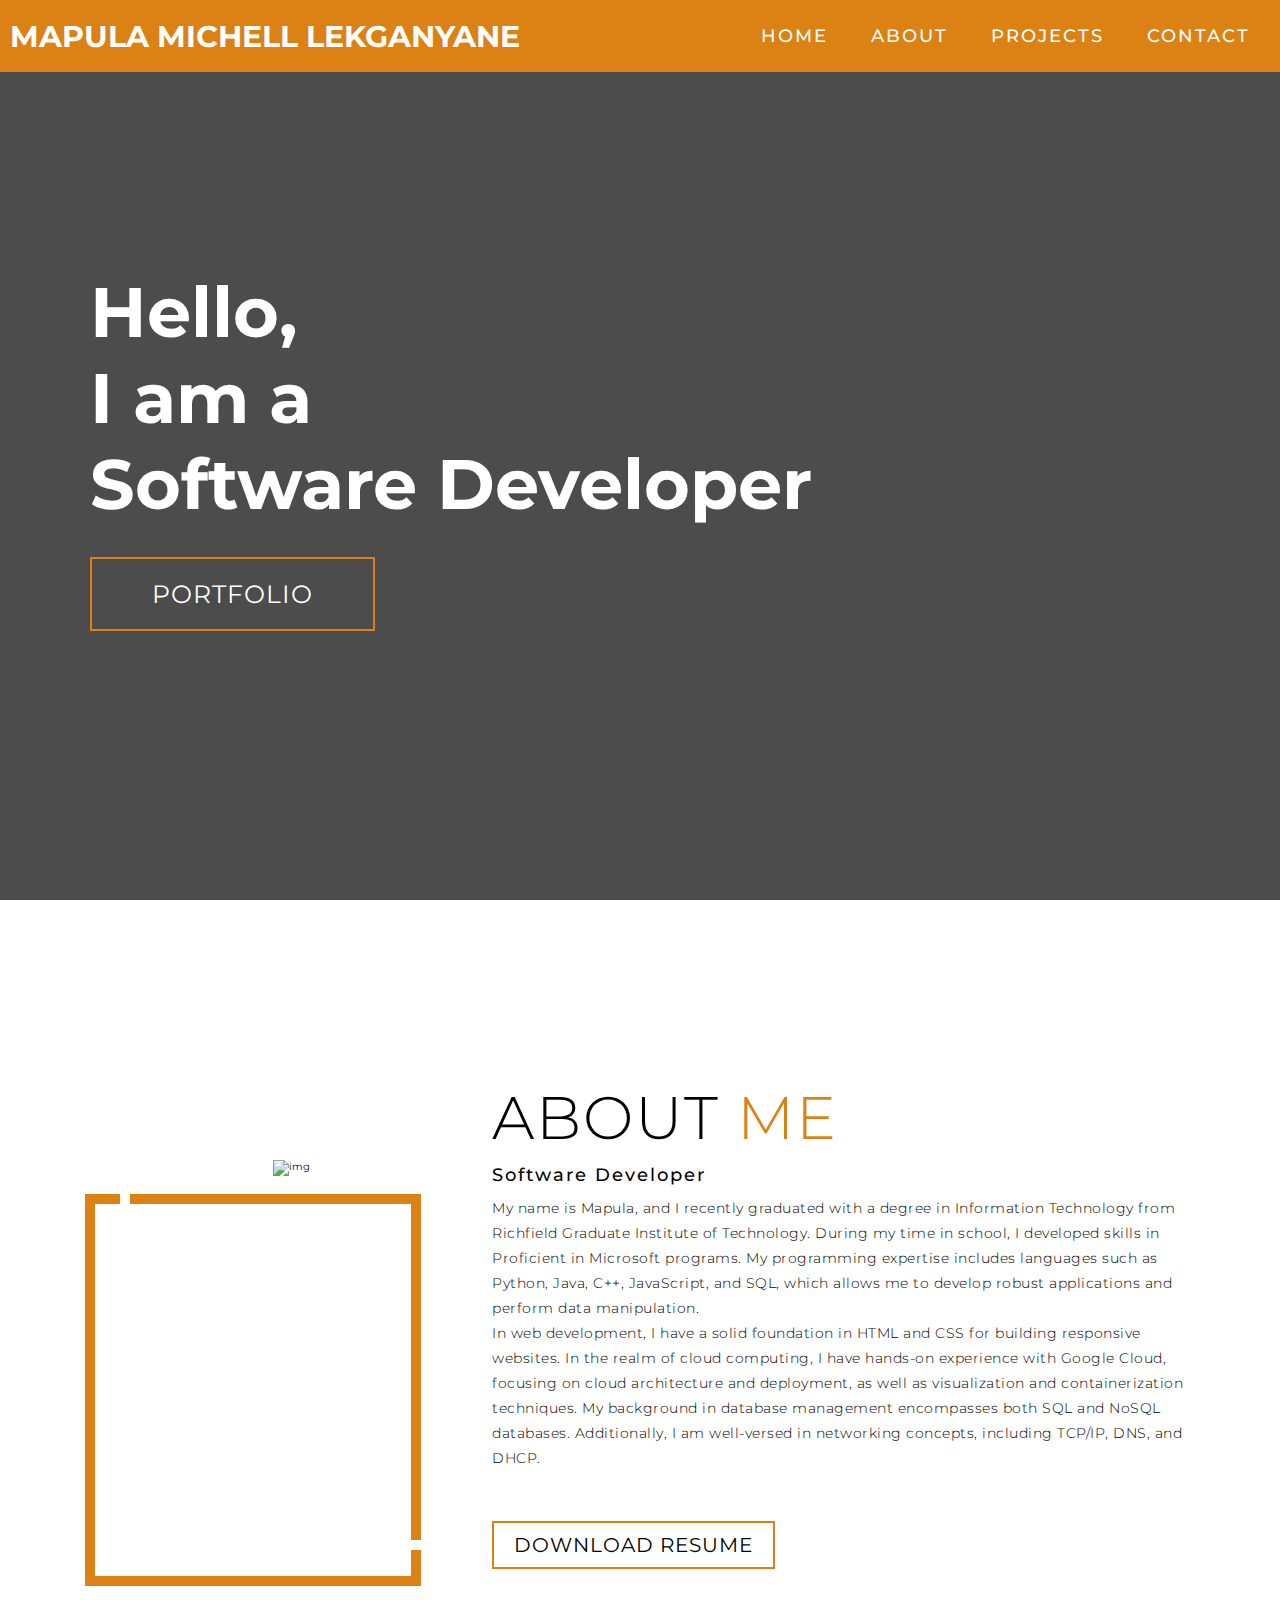
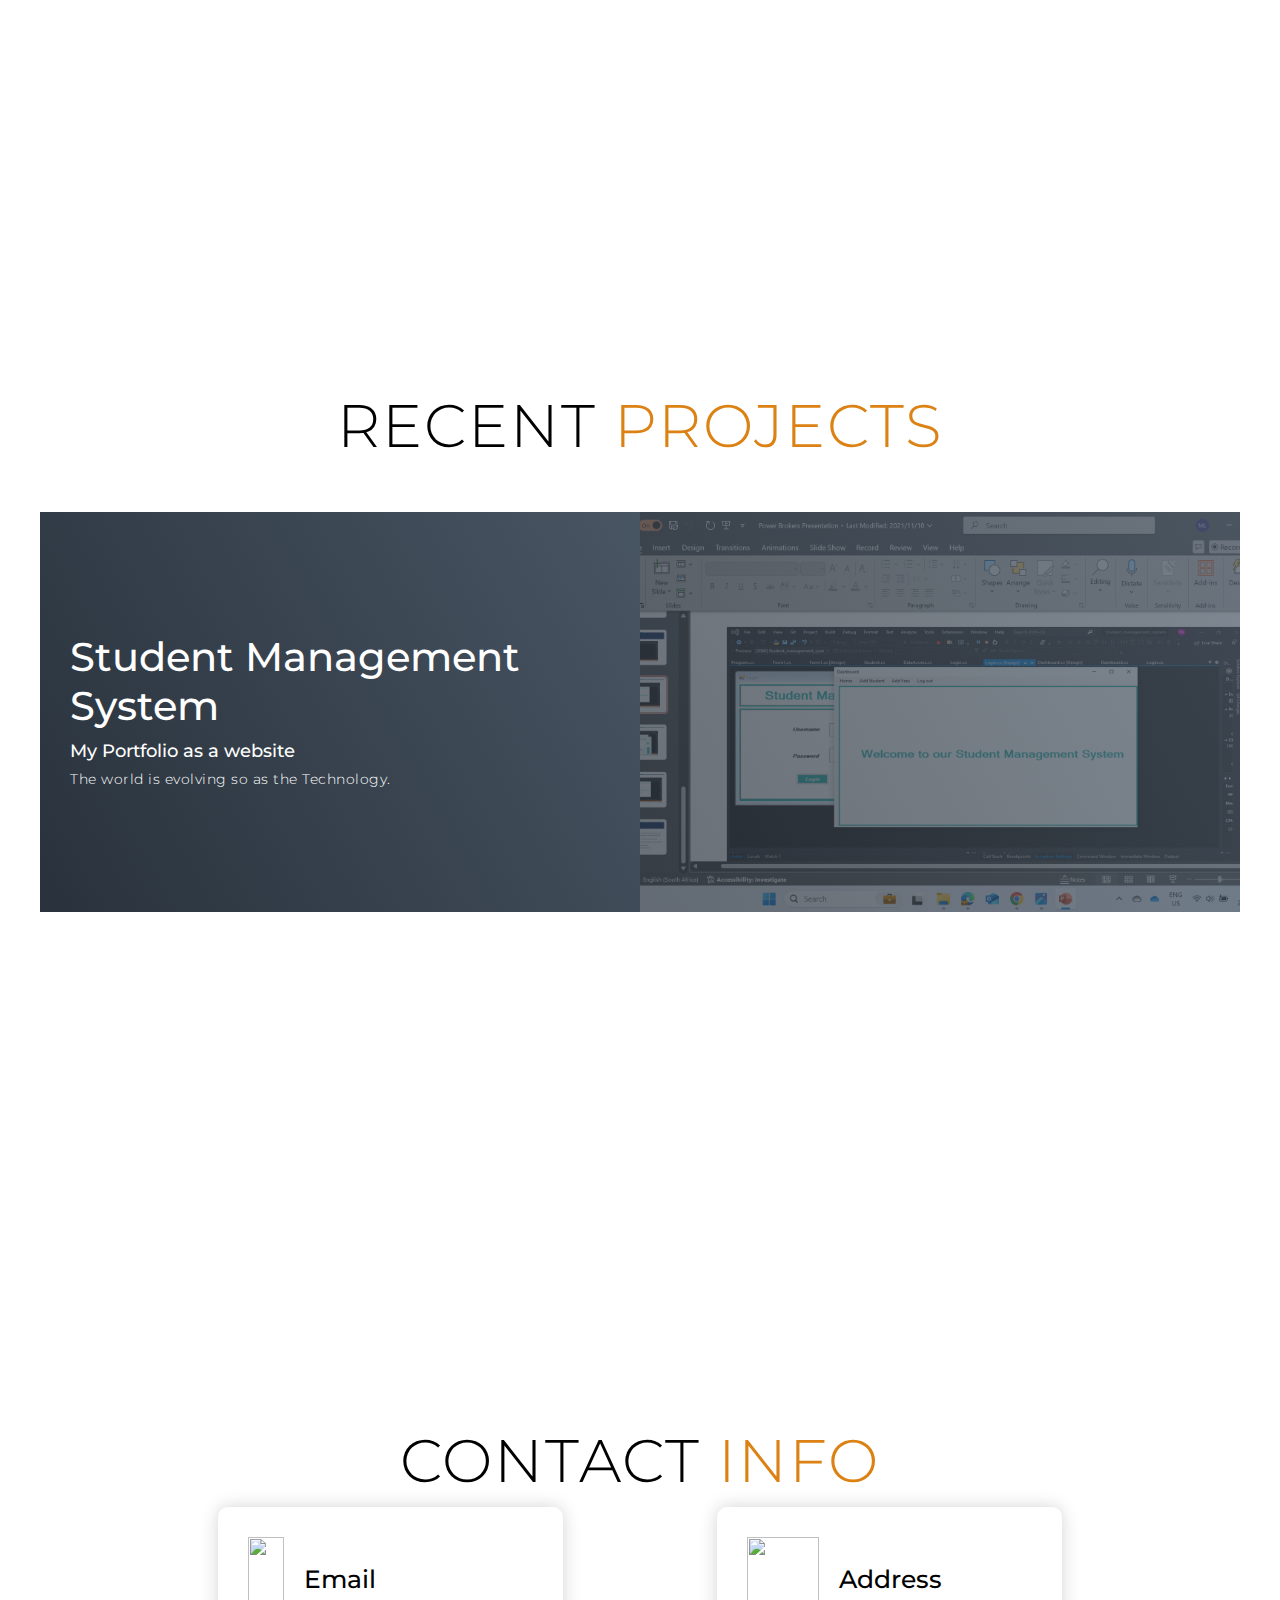
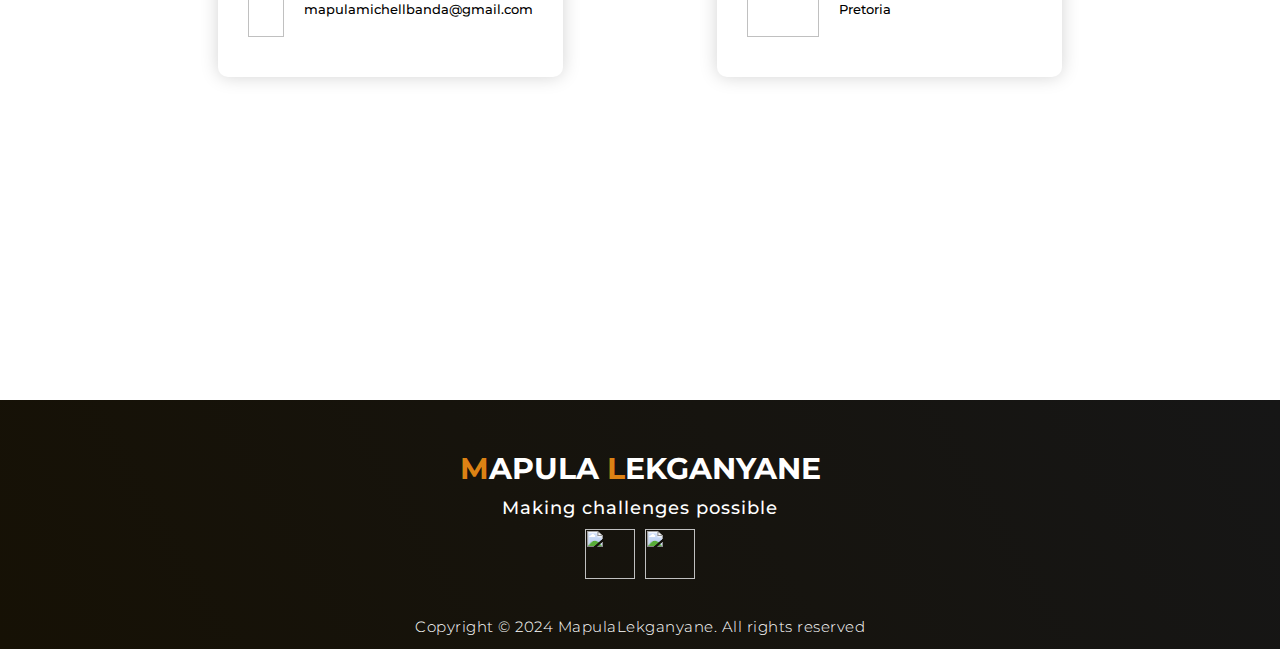
==== index.html @ eac65fa3 "Update index.html" ====
<!DOCTYPE html>
<html lang="en">
<head>
    <meta charset="UTF-8">
    <meta name="viewport" content="width=device-width, initial-scale=1.0">
    <link rel="stylesheet" href="style.css">
    <title>My Portfolio</title>
    
</head>
<body>

     <!-- Header -->
  <section id="header">
    <div class="header container">
      <div class="nav-bar">
        <div class="brand">
          <a href="#hero">
            <h1>Mapula Michell Lekganyane</h1>
          </a>
        </div>
        <div class="nav-list">
          <div class="hamburger">
            <div class="bar"></div>
          </div>
          <ul>
            <li><a href="#hero" data-after="Home">Home</a></li>
            <li><a href="#about" data-after="About">About</a></li>
            <li><a href="#projects" data-after="Projects">Projects</a></li>
            <li><a href="#contact" data-after="Contact">Contact</a></li>
          </ul>
        </div>
      </div>
    </div>
  </section>
  <!-- End Header -->


  <!-- Hero Section  -->
  <section id="hero">
    <div class="hero container">
      <div>
        <h1>Hello, </h1>
        <h1>I am a </h1>
        <h1>Software Developer<span></span></h1>
        <a href="#projects" type="button" class="cta">Portfolio</a>
      </div>
    </div>
  </section>
  <!-- End Hero Section  -->

   <!-- About Section -->
   <section id="about">
    <div class="about container">
      <div class="col-left">
        <div class="about-img">
          <img src="./Mapula latest image.jpg" alt="img">
        </div>
      </div>
      <div class="col-right">
        <h1 class="section-title">About <span>me</span></h1>
        <h2>Software Developer</h2>
        <p>My name is Mapula, and I recently graduated with a degree in Information Technology from Richfield Graduate Institute of Technology. 
         During my time in school, I developed skills in Proficient in Microsoft programs. My programming expertise includes languages such as Python, Java, C++, JavaScript, and SQL, 
         which allows me to develop robust applications and perform data manipulation. <br>
         In web development, I have a solid foundation in HTML and CSS for building responsive websites.
        In the realm of cloud computing, I have hands-on experience with Google Cloud, focusing on cloud architecture and deployment, as well as visualization and containerization techniques. 
         My background in database management encompasses both SQL and NoSQL databases. Additionally, I am well-versed in networking concepts, including TCP/IP, DNS, and DHCP. </p>
        <a href="Mapula Lekganyane IT CV(new) 2024.pdf" download ="Mapula Lekganyane IT CV(new) 2024" class="cta">Download Resume</a>

      </div>
    </div>
  </section>
  <!-- End About Section -->

  <!-- Projects Section -->
  <section id="projects">
    <div class="projects container">
      <div class="projects-header">
        <h1 class="section-title">Recent <span>Projects</span></h1>
      </div>
      <div class="all-projects">
        <div class="project-item">
          <div class="project-info">
            <h1>Student Management System</h1>
            <h2>My Portfolio as a website</h2>
            <p>The world is evolving so as the Technology. </p>
          </div>
          <div class="project-img">
            <img src="./Dashboard.png" alt="img">
          </div>
        </div>
      </div>
    </div>
  </section>
  <!-- End Projects Section -->

 

  <!-- Contact Section -->
  <section id="contact">
    <div class="contact container">
      <div>
        <h1 class="section-title">Contact <span>info</span></h1>
      </div>
      <div class="contact-items">
        <div class="contact-item">
          <div class="icon"><img src="https://img.icons8.com/fluency/48/mail.png" /></div>
          <div class="contact-info">
            <h1>Email</h1>
            <h2>mapulamichellbanda@gmail.com</h2>
          </div>
        </div>
        <div class="contact-item">
          <div class="icon"><img src="https://img.icons8.com/color-glass/48/order-delivered.png" /></div>
          <div class="contact-info">
            <h1>Address</h1>
            <h2>Pretoria</h2>
          </div>
        </div>
      </div>
    </div>
  </section>
  <!-- End Contact Section -->

  <!-- Footer -->
  <section id="footer">
    <div class="footer container">
      <div class="brand">
        <h1><span>M</span>apula <span>L</span>ekganyane</h1>
      </div>
      <h2>Making challenges possible</h2>
      <div class="social-icon">
        <div class="social-item">
          <a href="https://www.linkedin.com/in/mapula-lekganyane"><img src="https://img.icons8.com/fluency/48/linkedin.png" /></a>
        </div>
        <div class="social-item">
          <a href="tel:0760708055"><img src="https://img.icons8.com/color/48/apple-phone.png" /></a>
        </div>
      </div>
      <p>Copyright © 2024 MapulaLekganyane. All rights reserved</p>
    </div>
  </section>
  <!-- End Footer -->
  <script src="./app.js"></script>
    
</body>
</html>
---- style.css ----
@import 'https://fonts.googleapis.com/css?family=Montserrat:300, 400, 700&display=swap';
* {
	padding: 0;
	margin: 0;
	box-sizing: border-box;
}
html {
	font-size: 10px;
	font-family: 'Montserrat', sans-serif;
	scroll-behavior: smooth;
}
a {
	text-decoration: none;
}
.container {
	min-height: 100vh;
	width: 100%;
	display: flex;
	align-items: center;
	justify-content: center;
}
img {
	height: 100%;
	width: 100%;
	object-fit: cover;
}
p {
	color: black;
	font-size: 1.4rem;
	margin-top: 5px;
	line-height: 2.5rem;
	font-weight: 300;
	letter-spacing: 0.05rem;
}
.section-title {
	font-size: 4rem;
	font-weight: 300;
	color: black;
	margin-bottom: 10px;
	text-transform: uppercase;
	letter-spacing: 0.2rem;
	text-align: center;
}
.section-title span {
	color: rgb(220, 130, 20);
}

.cta {
	display: inline-block;
	padding: 10px 30px;
	color: white;
	background-color: transparent;
	border: 2px solid rgb(220, 130, 20);
	font-size: 2rem;
	text-transform: uppercase;
	letter-spacing: 0.1rem;
	margin-top: 30px;
	transition: 0.3s ease;
	transition-property: background-color, color;
}
.cta:hover {
	color: white;
	background-color: rgb(220, 130, 20);
}
.brand h1 {
	font-size: 3rem;
	text-transform: uppercase;
	color: white;
}
.brand h1 span {
	color: rgb(220, 130, 20);
}

/* Header section */
#header {
	position: fixed;
	z-index: 1000;
	left: 0;
	top: 0;
	width: 100vw;
	height: auto;
}
#header .header {
	min-height: 8vh;
	background-color: rgb(220, 130, 20);
	transition: 0.3s ease background-color;
}
#header .nav-bar {
	display: flex;
	align-items: center;
	justify-content: space-between;
	width: 100%;
	height: 100%;
	max-width: 1300px;
	padding: 0 10px;
	background-color: rgb(220, 130, 20);
}
#header .nav-list ul {
	list-style: none;
	position: absolute;
	background-color: rgb(220, 130, 20);
	width: 100vw;
	height: 100vh;
	left: 100%;
	top: 0;
	display: flex;
	flex-direction: column;
	justify-content: center;
	align-items: center;
	z-index: 1;
	overflow-x: hidden;
	transition: 0.5s ease left;
}
#header .nav-list ul.active {
	left: 0%;
}
#header .nav-list ul a {
	font-size: 2.5rem;
	font-weight: 500;
	letter-spacing: 0.2rem;
	text-decoration: none;
	color: white;
	text-transform: uppercase;
	padding: 20px;
	display: block;
}
#header .nav-list ul a::after {
	content: attr(data-after);
	position: absolute;
	top: 50%;
	left: 50%;
	transform: translate(-50%, -50%) scale(0);
	color: rgba(240, 248, 255, 0.021);
	font-size: 13rem;
	letter-spacing: 50px;
	z-index: -1;
	transition: 0.3s ease letter-spacing;
}
#header .nav-list ul li:hover a::after {
	transform: translate(-50%, -50%) scale(1);
	letter-spacing: initial;
}
#header .nav-list ul li:hover a {
	color: black;
}
#header .hamburger {
	height: 60px;
	width: 60px;
	display: inline-block;
	border: 3px solid white;
	border-radius: 50%;
	position: relative;
	display: flex;
	align-items: center;
	justify-content: center;
	z-index: 100;
	cursor: pointer;
	transform: scale(0.8);
	margin-right: 20px;
}
#header .hamburger:after {
	position: absolute;
	content: '';
	height: 100%;
	width: 100%;
	border-radius: 50%;
	border: 3px solid white;
	animation: hamburger_puls 1s ease infinite;
}
#header .hamburger .bar {
	height: 2px;
	width: 30px;
	position: relative;
	background-color: white;
	z-index: -1;
}
#header .hamburger .bar::after,
#header .hamburger .bar::before {
	content: '';
	position: absolute;
	height: 100%;
	width: 100%;
	left: 0;
	background-color: white;
	transition: 0.3s ease;
	transition-property: top, bottom;
}
#header .hamburger .bar::after {
	top: 8px;
}
#header .hamburger .bar::before {
	bottom: 8px;
}
#header .hamburger.active .bar::before {
	bottom: 0;
}
#header .hamburger.active .bar::after {
	top: 0;
}
/* End Header section */

/* Hero Section */
#hero {
	background-image: url(./grad\ img.jpeg);
	background-size: relative;
	background-position: absolute;
	position: relative;
	z-index: 1;
}
#hero::after {
	content: '';
	position: absolute;
	left: 0;
	top: 0;
	height: 100%;
	width: 100%;
	background-color: black;
	opacity: 0.7;
	z-index: -1;
}
#hero .hero {
	max-width: 1200px;
	margin: 0 auto;
	padding: 0 50px;
	justify-content: flex-start;
}
#hero h1 {
	display: block;
	width: fit-content;
	font-size: 4rem;
	position: relative;
	animation: text_reveal 0.5s ease forwards;
	animation-delay: 1s;
	color: white;
}
#hero h6 {
	font-size: 1.5rem;
	color: white;
	position: relative;
}
#hero h1:nth-child(1) {
	animation-delay: 1s;
}
#hero h1:nth-child(2) {
	animation-delay: 2s;
}
#hero h1:nth-child(3) {
	animation: text_reveal_name 0.5s ease forwards;
	animation-delay: 1s;
}
#hero h1 span {
	position: absolute;
	top: 0;
	left: 0;
	height: 100%;
	width: 0;
	background-color: rgb(220, 130, 20);
	animation: text_reveal_box 1s ease;
	animation-delay: 0.5s;
}
#hero h1:nth-child(1) span {
	animation-delay: 0.5s;
}
#hero h1:nth-child(2) span {
	animation-delay: 1.5s;
}
#hero h1:nth-child(3) span {
	animation-delay: 2.5s;
}

/* End Hero Section */

/* Services Section */
#services .services {
	flex-direction: column;
	text-align: center;
	max-width: 1500px;
	margin: 0 auto;
	padding: 100px 0;
}
#services .service-top {
	max-width: 500px;
	margin: 0 auto;
}
#services .service-bottom {
	display: flex;
	align-items: center;
	justify-content: center;
	flex-wrap: wrap;
	margin-top: 50px;
}
#services .service-item {
	flex-basis: 80%;
	display: flex;
	align-items: flex-start;
	justify-content: center;
	flex-direction: column;
	padding: 30px;
	border-radius: 10px;
	background-image: url(./img/img-1.png);
	background-size: cover;
	margin: 10px 5%;
	position: relative;
	z-index: 1;
	overflow: hidden;
}
#services .service-item::after {
	content: '';
	position: absolute;
	left: 0;
	top: 0;
	height: 100%;
	width: 100%;
	background-image: linear-gradient(60deg, #29323c 0%, #485563 100%);
	opacity: 0.9;
	z-index: -1;
}
#services .service-bottom .icon {
	height: 80px;
	width: 80px;
	margin-bottom: 20px;
}
#services .service-item h2 {
	font-size: 2rem;
	color: white;
	margin-bottom: 10px;
	text-transform: uppercase;
}
#services .service-item p {
	color: white;
	text-align: left;
}
/* End Services Section */

/* Projects section */
#projects .projects {
	flex-direction: column;
	max-width: 1200px;
	margin: 0 auto;
	padding: 100px 0;
}
#projects .projects-header h1 {
	margin-bottom: 50px;
}
#projects .all-projects {
	display: flex;
	align-items: center;
	justify-content: center;
	flex-direction: column;
}
#projects .project-item {
	display: flex;
	align-items: center;
	justify-content: center;
	flex-direction: column;
	width: 80%;
	margin: 20px auto;
	overflow: hidden;
	border-radius: 10px;
}
#projects .project-info {
	padding: 30px;
	flex-basis: 50%;
	height: 100%;
	display: flex;
	align-items: flex-start;
	justify-content: center;
	flex-direction: column;
	background-image: linear-gradient(60deg, #29323c 0%, #485563 100%);
	color: white;
}
#projects .project-info h1 {
	font-size: 4rem;
	font-weight: 500;
}
#projects .project-info h2 {
	font-size: 1.8rem;
	font-weight: 500;
	margin-top: 10px;
}
#projects .project-info p {
	color: white;
}
#projects .project-img {
	flex-basis: 50%;
	height: 300px;
	overflow: hidden;
	position: relative;
}
#projects .project-img:after {
	content: '';
	position: absolute;
	left: 0;
	top: 0;
	height: 100%;
	width: 100%;
	background-image: linear-gradient(60deg, #29323c 0%, #485563 100%);
	opacity: 0.7;
}
#projects .project-img img {
	transition: 0.3s ease transform;
}
#projects .project-item:hover .project-img img {
	transform: scale(1.1);
}
/* End Projects section */

/* About Section */
#about .about {
	flex-direction: column-reverse;
	text-align: center;
	max-width: 1200px;
	margin: 0 auto;
	padding: 100px 20px;
}
#about .col-left {
	width: 250px;
	height: 360px;
}
#about .col-right {
	width: 100%;
}
#about .col-right h2 {
	font-size: 1.8rem;
	font-weight: 500;
	letter-spacing: 0.2rem;
	margin-bottom: 10px;
}
#about .col-right p {
	margin-bottom: 20px;
}
#about .col-right .cta {
	color: black;
	margin-bottom: 50px;
	padding: 10px 20px;
	font-size: 2rem;
}
#about .col-left .about-img {
	height: 100%;
	width: 100%;
	position: relative;
	border: 10px solid white;
}
#about .col-left .about-img::after {
	content: '';
	position: absolute;
	left: -33px;
	top: 19px;
	height: 98%;
	width: 98%;
	border: 7px solid rgb(220, 130, 20);
	z-index: -1;
}
/* End About Section */

/* contact Section */
#contact .contact {
	flex-direction: column;
	max-width: 1200px;
	margin: 0 auto;
	width: 90%;
}
#contact .contact-items {
	/* max-width: 400px; */
	width: 100%;
}
#contact .contact-item {
	width: 80%;
	padding: 20px;
	text-align: center;
	border-radius: 10px;
	padding: 30px;
	margin: 30px;
	display: flex;
	justify-content: center;
	align-items: center;
	flex-direction: column;
	box-shadow: 0px 0px 18px 0 #0000002c;
	transition: 0.3s ease box-shadow;
}
#contact .contact-item:hover {
	box-shadow: 0px 0px 10px 0 #0000002c;
}
#contact .icon {
	width: 70px;
	margin: 0 auto;
	margin-bottom: 10px;
}
#contact .contact-info h1 {
	font-size: 2.5rem;
	font-weight: 500;
	margin-bottom: 5px;
}
#contact .contact-info h2 {
	font-size: 1.3rem;
	line-height: 2rem;
	font-weight: 500;
}
/*End contact Section */

/* Footer */
#footer {
	background-image: linear-gradient(60deg, #161105 0%, #161616 100%);
}
#footer .footer {
	min-height: 200px;
	flex-direction: column;
	padding-top: 50px;
	padding-bottom: 10px;
}
#footer h2 {
	color: white;
	font-weight: 500;
	font-size: 1.8rem;
	letter-spacing: 0.1rem;
	margin-top: 10px;
	margin-bottom: 10px;
}
#footer .social-icon {
	display: flex;
	margin-bottom: 30px;
}
#footer .social-item {
	height: 50px;
	width: 50px;
	margin: 0 5px;
}
#footer .social-item img {
	filter: grayscale(0);
	transition: 0.3s ease filter;
}
#footer .social-item:hover img {
	filter: grayscale(0);
}
#footer p {
	color: white;
	font-size: 1.5rem;
}
/* End Footer */

/* Keyframes */
@keyframes hamburger_puls {
	0% {
		opacity: 1;
		transform: scale(1);
	}
	100% {
		opacity: 0;
		transform: scale(1.4);
	}
}
@keyframes text_reveal_box {
	50% {
		width: 100%;
		left: 0;
	}
	100% {
		width: 0;
		left: 100%;
	}
}
@keyframes text_reveal {
	100% {
		color: white;
	}
}
@keyframes text_reveal_name {
	100% {
		color: orange;
		font-weight: 500;m
	}
}
/* End Keyframes */

/* Media Query For Tablet */
@media only screen and (min-width: 768px) {
	.cta {
		font-size: 2.5rem;
		padding: 20px 60px;
	}
	h1.section-title {
		font-size: 6rem;
	}

	/* Hero */
	#hero h1 {
		font-size: 7rem;
		color: white;
	}
	/* End Hero */

	/* Services Section */
	#services .service-bottom .service-item {
		flex-basis: 45%;
		margin: 2.5%;
	}
	/* End Services Section */

	/* Project */
	#projects .project-item {
		flex-direction: row;
	}
	#projects .project-item:nth-child(even) {
		flex-direction: row-reverse;
	}
	#projects .project-item {
		height: 400px;
		margin: 0;
		width: 100%;
		border-radius: 0;
	}
	#projects .all-projects .project-info {
		height: 100%;
	}
	#projects .all-projects .project-img {
		height: 100%;
	}
	/* End Project */

	/* About */
	#about .about {
		flex-direction: row;
	}
	#about .col-left {
		width: 600px;
		height: 400px;
		padding-left: 60px;
	}
	#about .about .col-left .about-img::after {
		left: -45px;
		top: 34px;
		height: 98%;
		width: 98%;
		border: 10px solid rgb(220, 130, 20);
	}
	#about .col-right {
		text-align: left;
		padding: 30px;
	}
	#about .col-right h1 {
		text-align: left;
	}
	/* End About */

	/* contact  */
	#contact .contact {
		flex-direction: column;
		padding: 100px 0;
		align-items: center;
		justify-content: center;
		min-width: 20vh;
	}
	#contact .contact-items {
		width: 100%;
		display: flex;
		flex-direction: row;
		justify-content: space-evenly;
		margin: 0;
	}
	#contact .contact-item {
		width: 30%;
		margin: 0;
		flex-direction: row;
	}
	#contact .contact-item .icon {
		height: 100px;
		width: 100px;
	}
	#contact .contact-item .icon img {
		object-fit: contain;
	}
	#contact .contact-item .contact-info {
		width: 100%;
		text-align: left;
		padding-left: 20px;
	}
	/* End contact  */
	}
	#header .hamburger{
	background-color: rgb(220, 130, 20);
	}
/* End Media Query For Tablet */

/* Media Query For Desktop */
@media only screen and (min-width: 1200px) {
	/* header */
	#header .hamburger {
		display: none;
	}
	#header .nav-list ul {
		position: initial;
		display: block;
		height: auto;
		width: fit-content;
		background-color: rgb(220, 130, 20);
	}
	#header .nav-list ul li {
		display: inline-block;
	}
	#header .nav-list ul li a {
		font-size: 1.8rem;
	}
	#header .nav-list ul a:after {
		display: none;
	}
	/* End header */

	#services .service-bottom .service-item {
		flex-basis: 22%;
		margin: 1.5%;
	}
}
/* End  Media Query For Desktop */
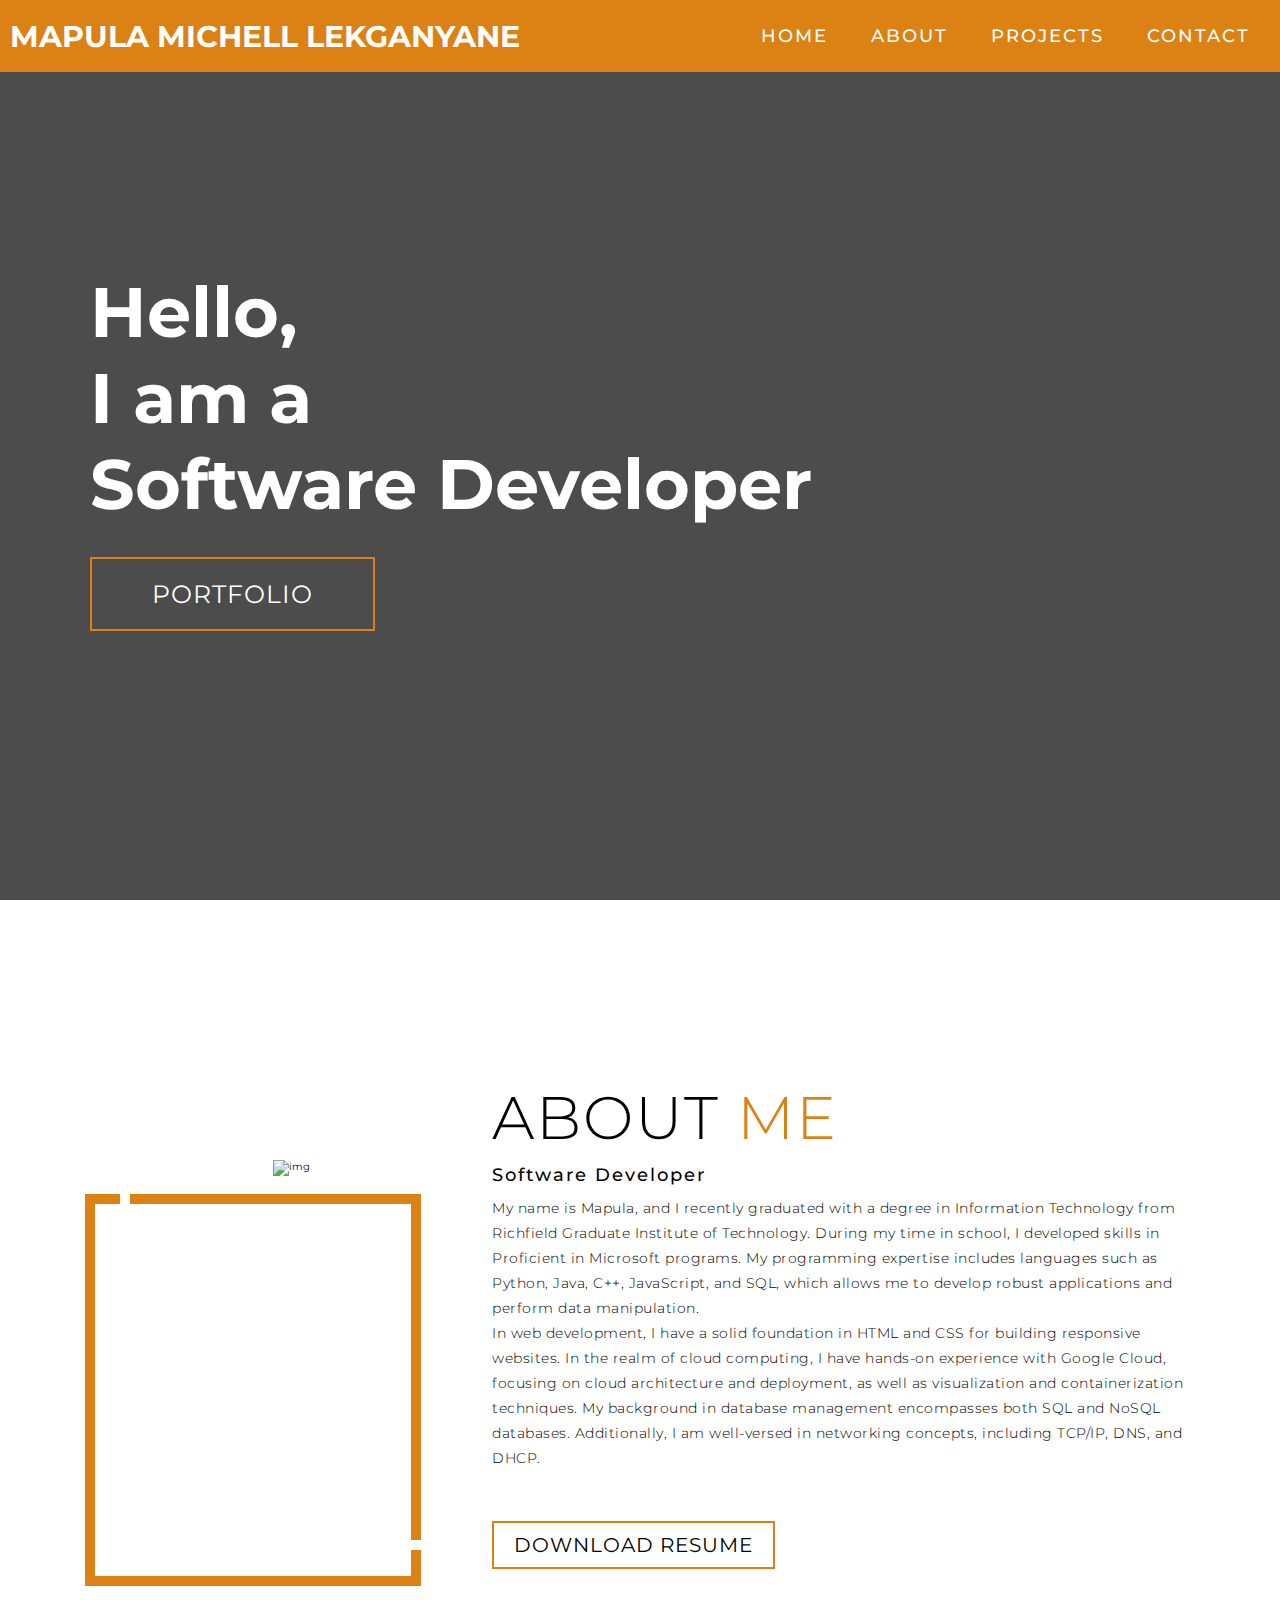
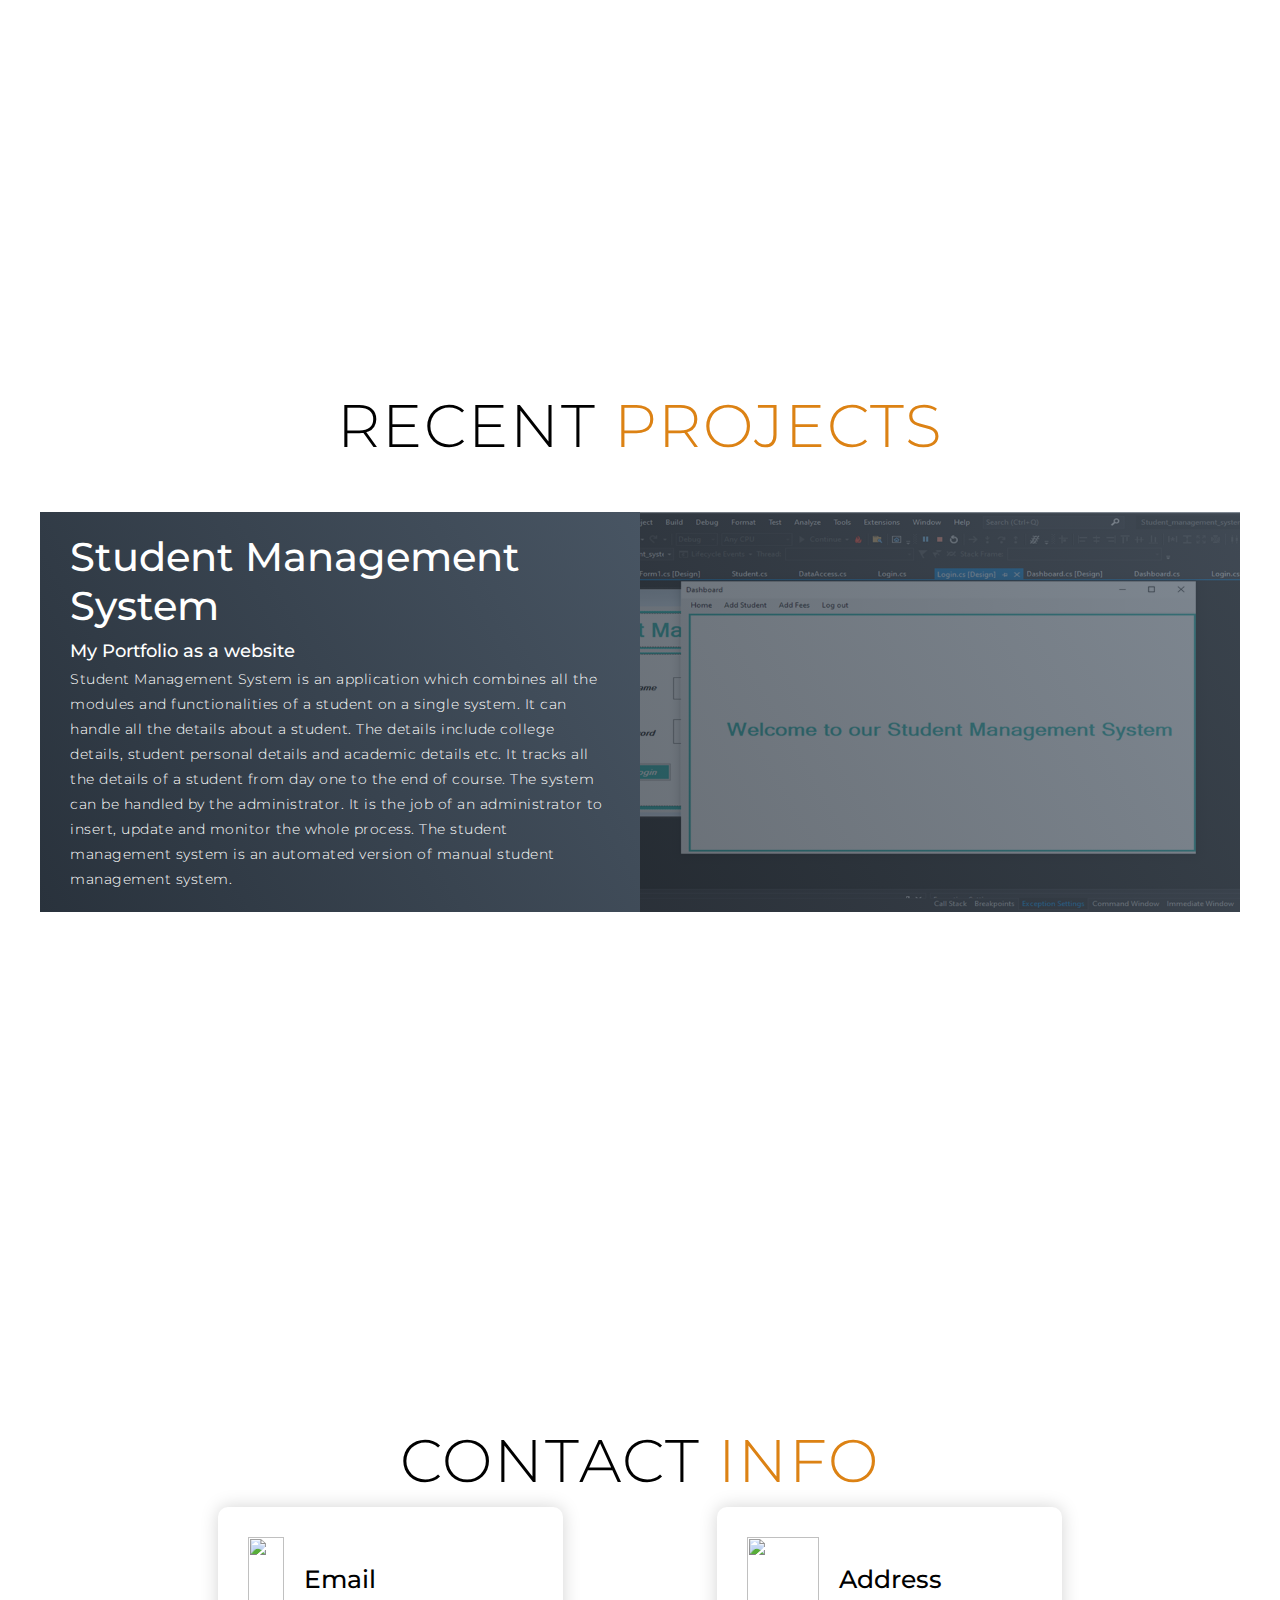
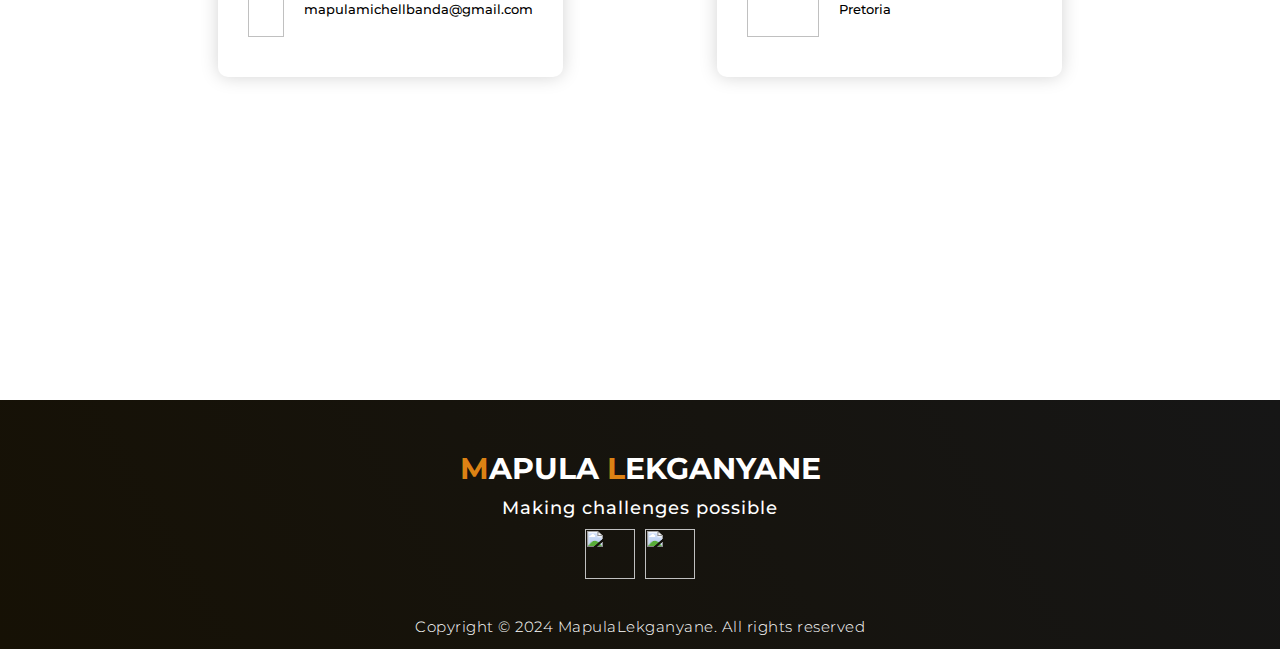
==== commit 139a150b: "Update index.html" ====
--- a/index.html
+++ b/index.html
@@ -83,7 +83,12 @@
           <div class="project-info">
             <h1>Student Management System</h1>
             <h2>My Portfolio as a website</h2>
-            <p>The world is evolving so as the Technology. </p>
+            <p>Student Management System is an application which combines all the modules and functionalities of a student on a single system.
+It can handle all the details about a student. The details include college details, student personal details and academic details etc.
+It tracks all the details of a student from day one to the end of course.
+The system can be handled by the administrator.
+It is the job of an administrator to insert, update and monitor the whole process.
+The student management system is an automated version of manual student management system. </p>
           </div>
           <div class="project-img">
             <img src="./Dashboard.png" alt="img">
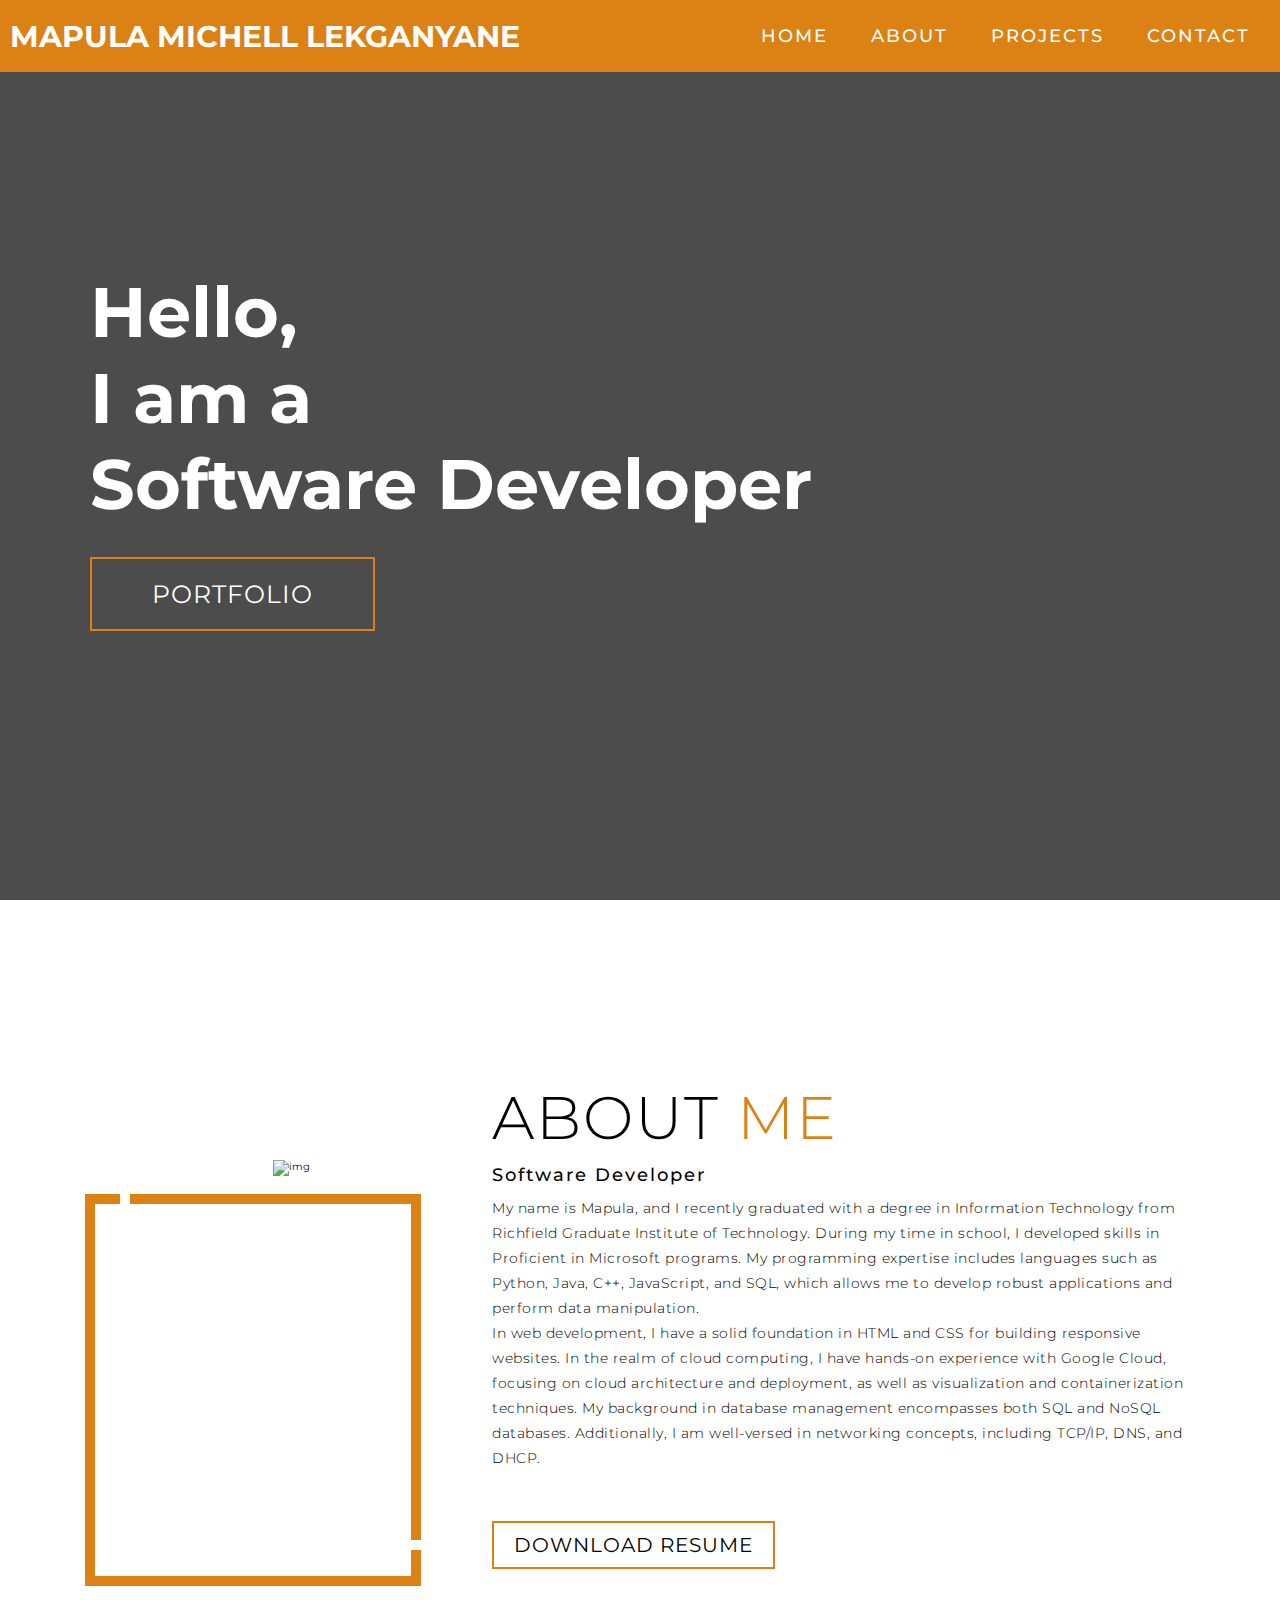
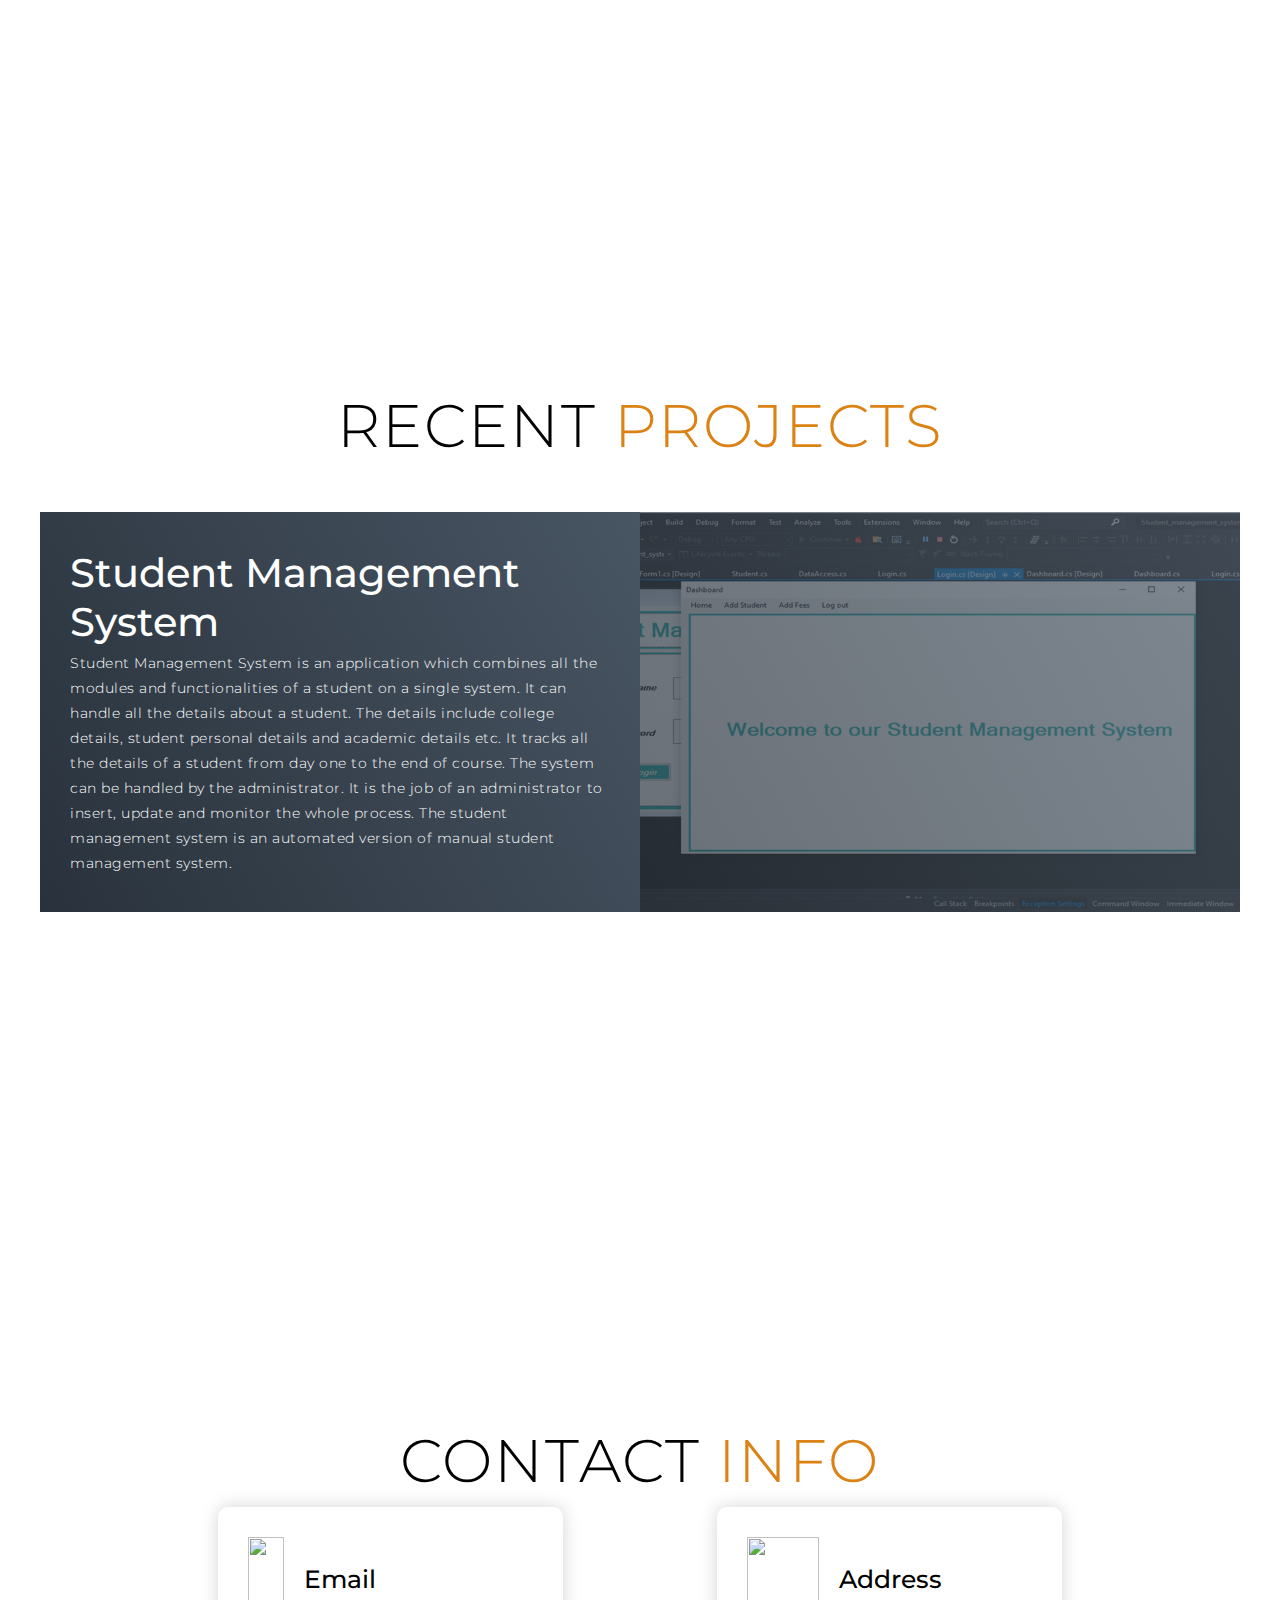
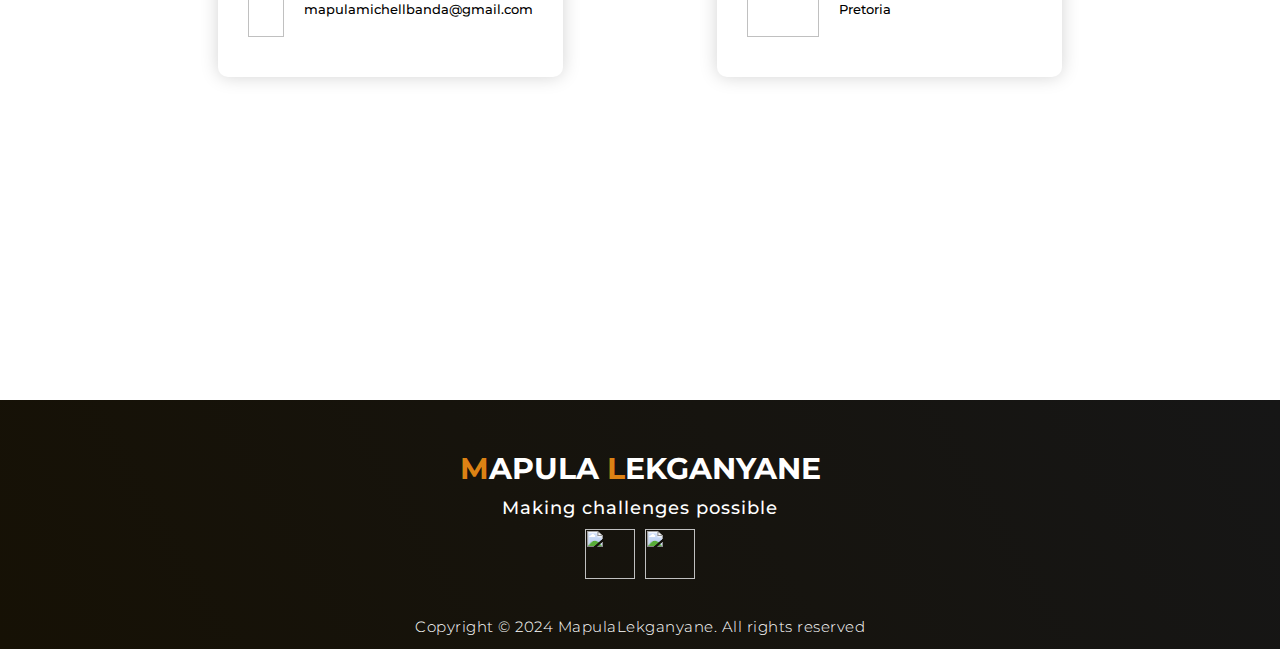
==== commit 054013d9: "Update index.html" ====
--- a/index.html
+++ b/index.html
@@ -82,7 +82,6 @@
         <div class="project-item">
           <div class="project-info">
             <h1>Student Management System</h1>
-            <h2>My Portfolio as a website</h2>
             <p>Student Management System is an application which combines all the modules and functionalities of a student on a single system.
 It can handle all the details about a student. The details include college details, student personal details and academic details etc.
 It tracks all the details of a student from day one to the end of course.
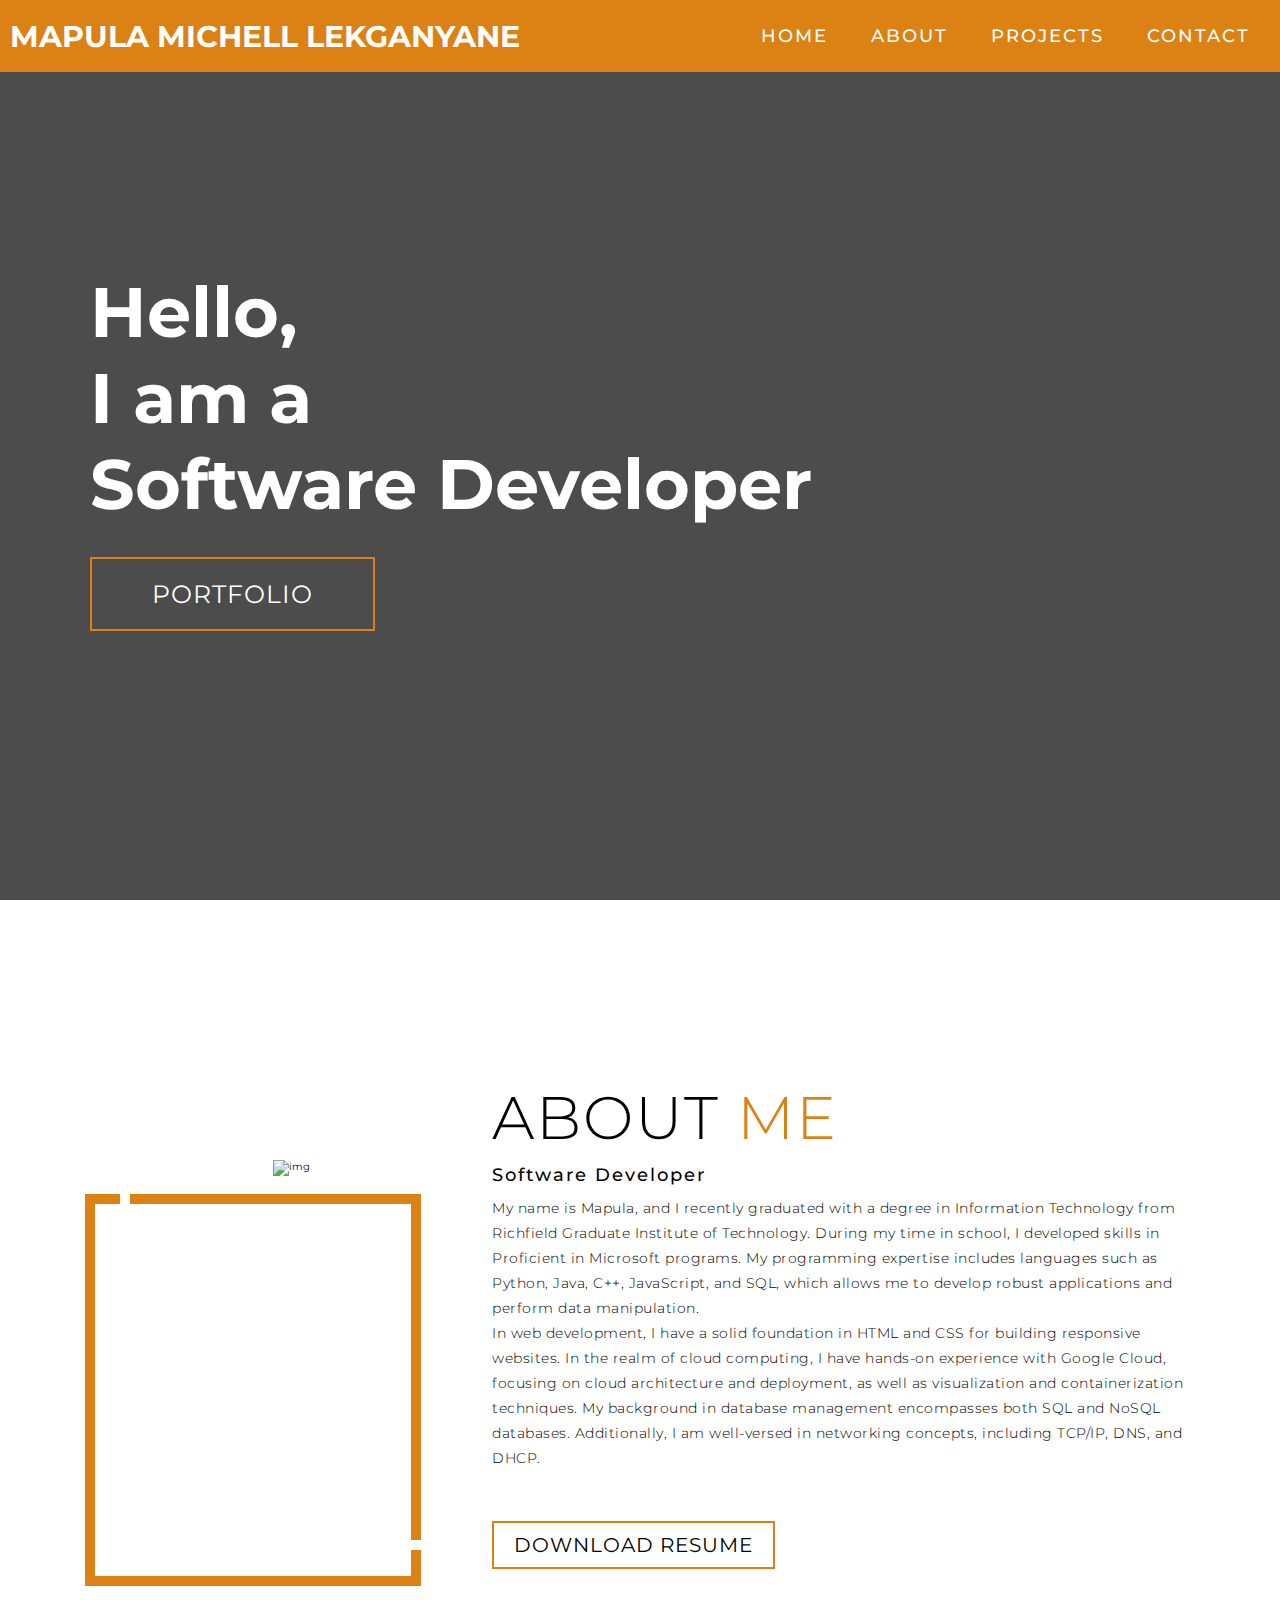
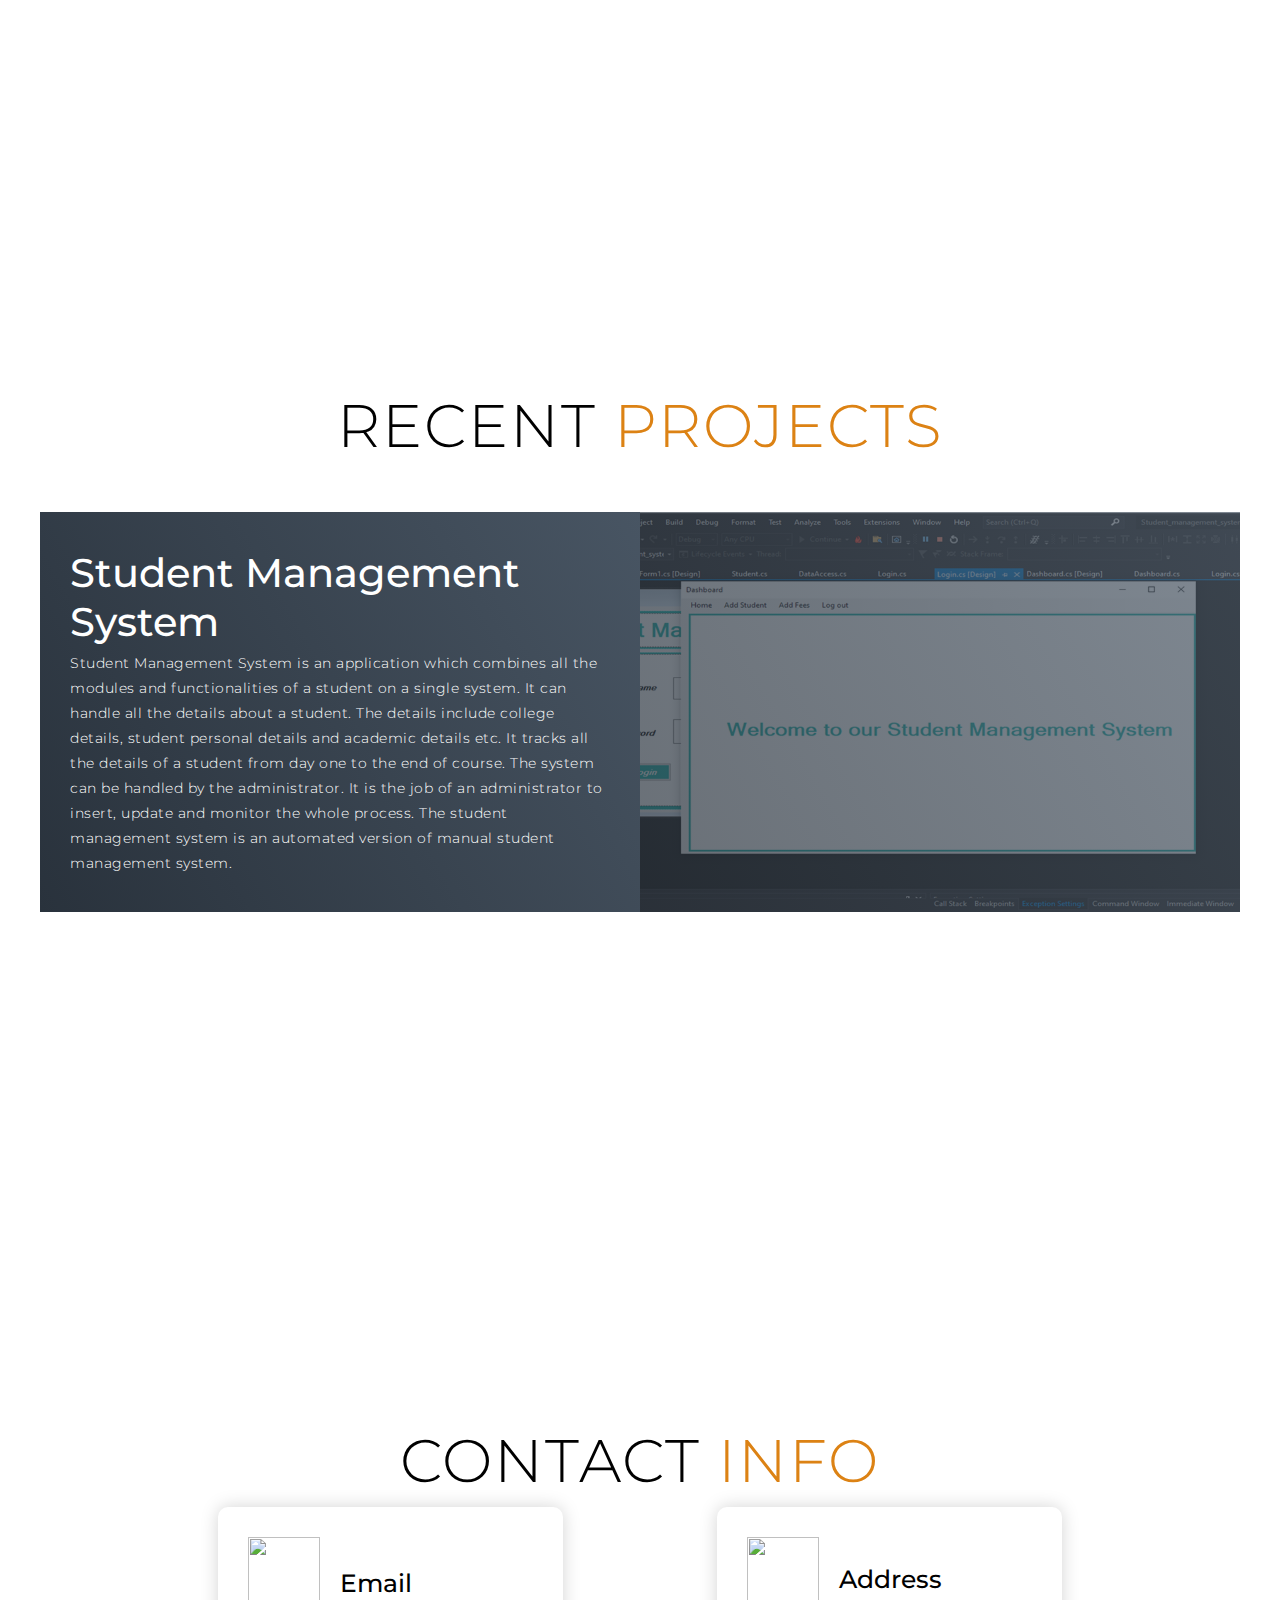
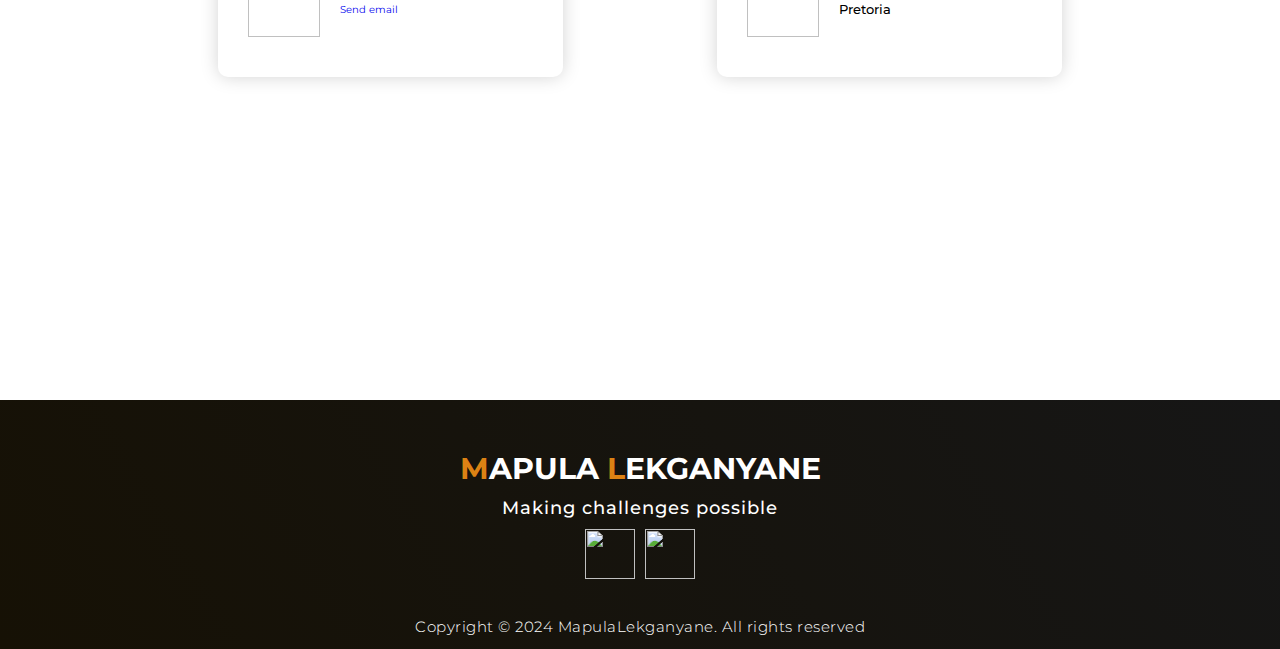
==== commit 7c9d4807: "Update index.html" ====
--- a/index.html
+++ b/index.html
@@ -111,7 +111,7 @@
           <div class="icon"><img src="https://img.icons8.com/fluency/48/mail.png" /></div>
           <div class="contact-info">
             <h1>Email</h1>
-            <h2>mapulamichellbanda@gmail.com</h2>
+            <a href="mailto:mapulamichellbanda@gmail.com">Send email</a>
           </div>
         </div>
         <div class="contact-item">
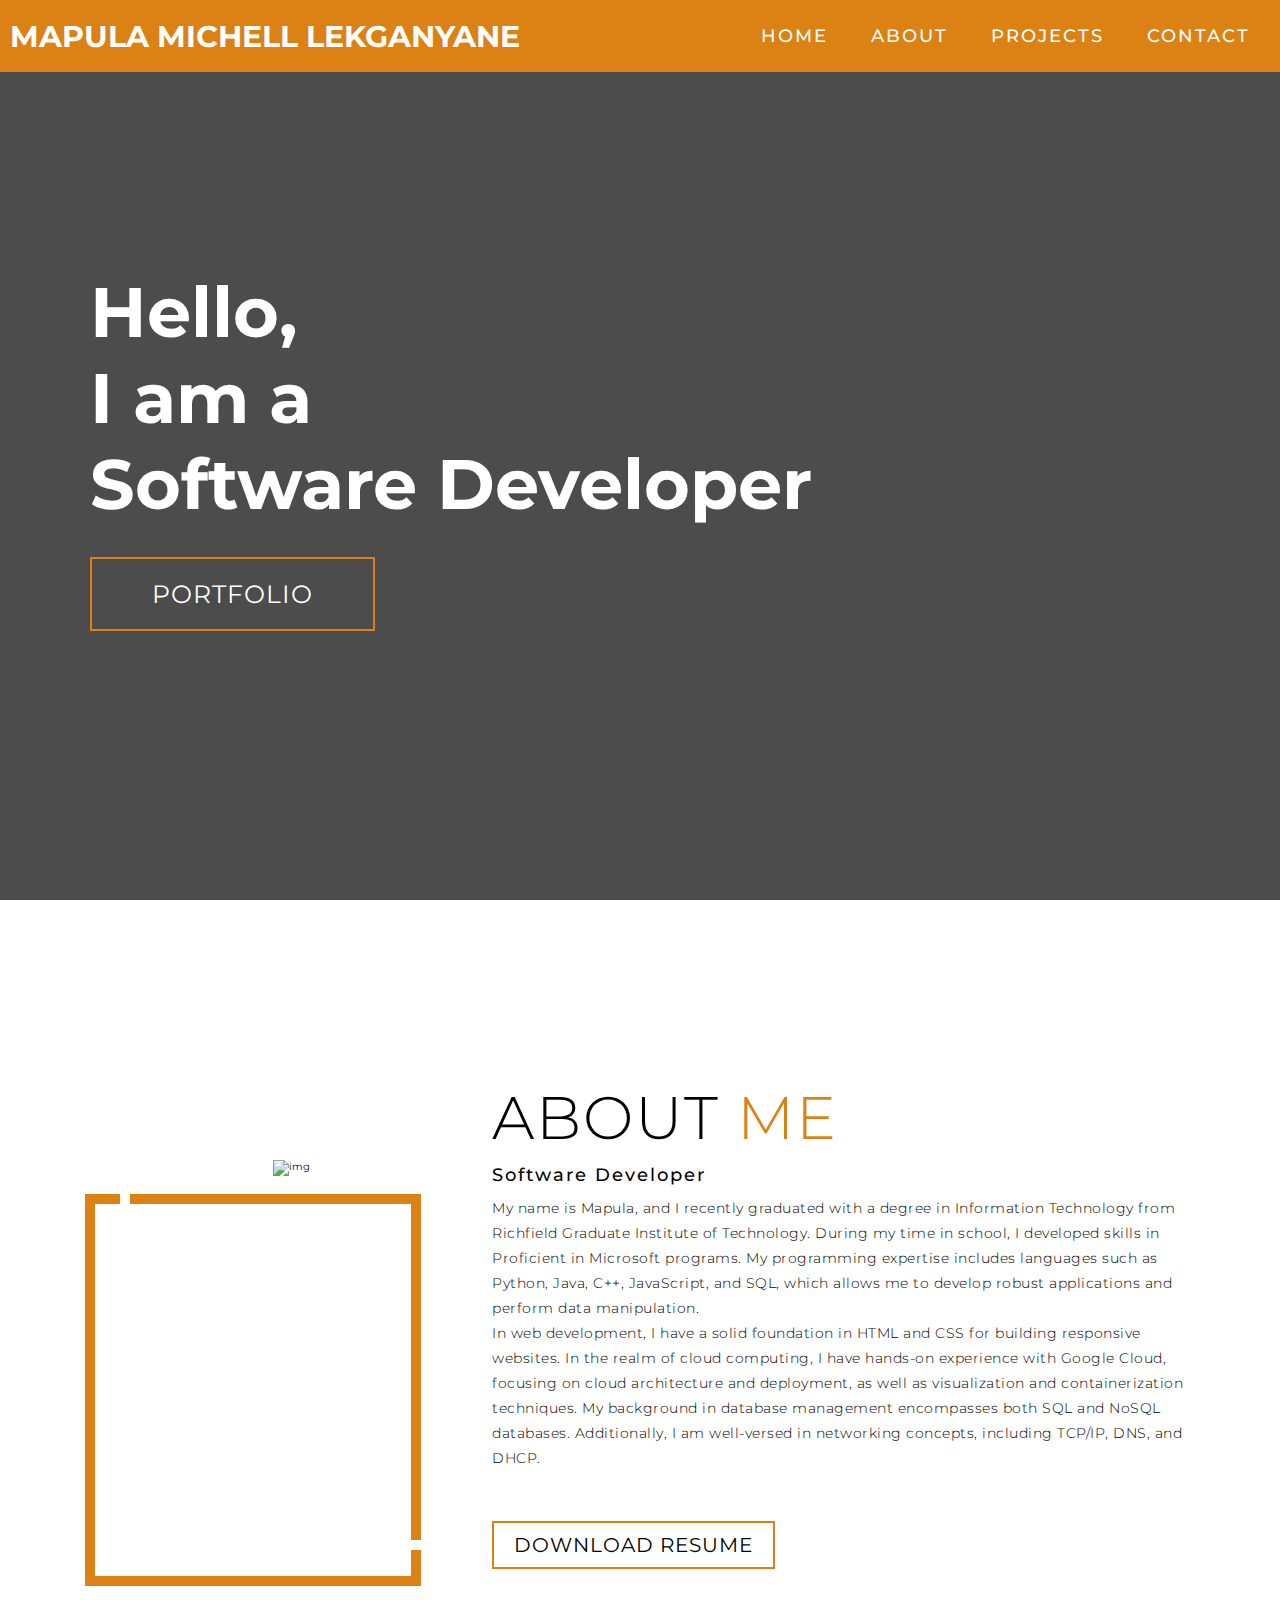
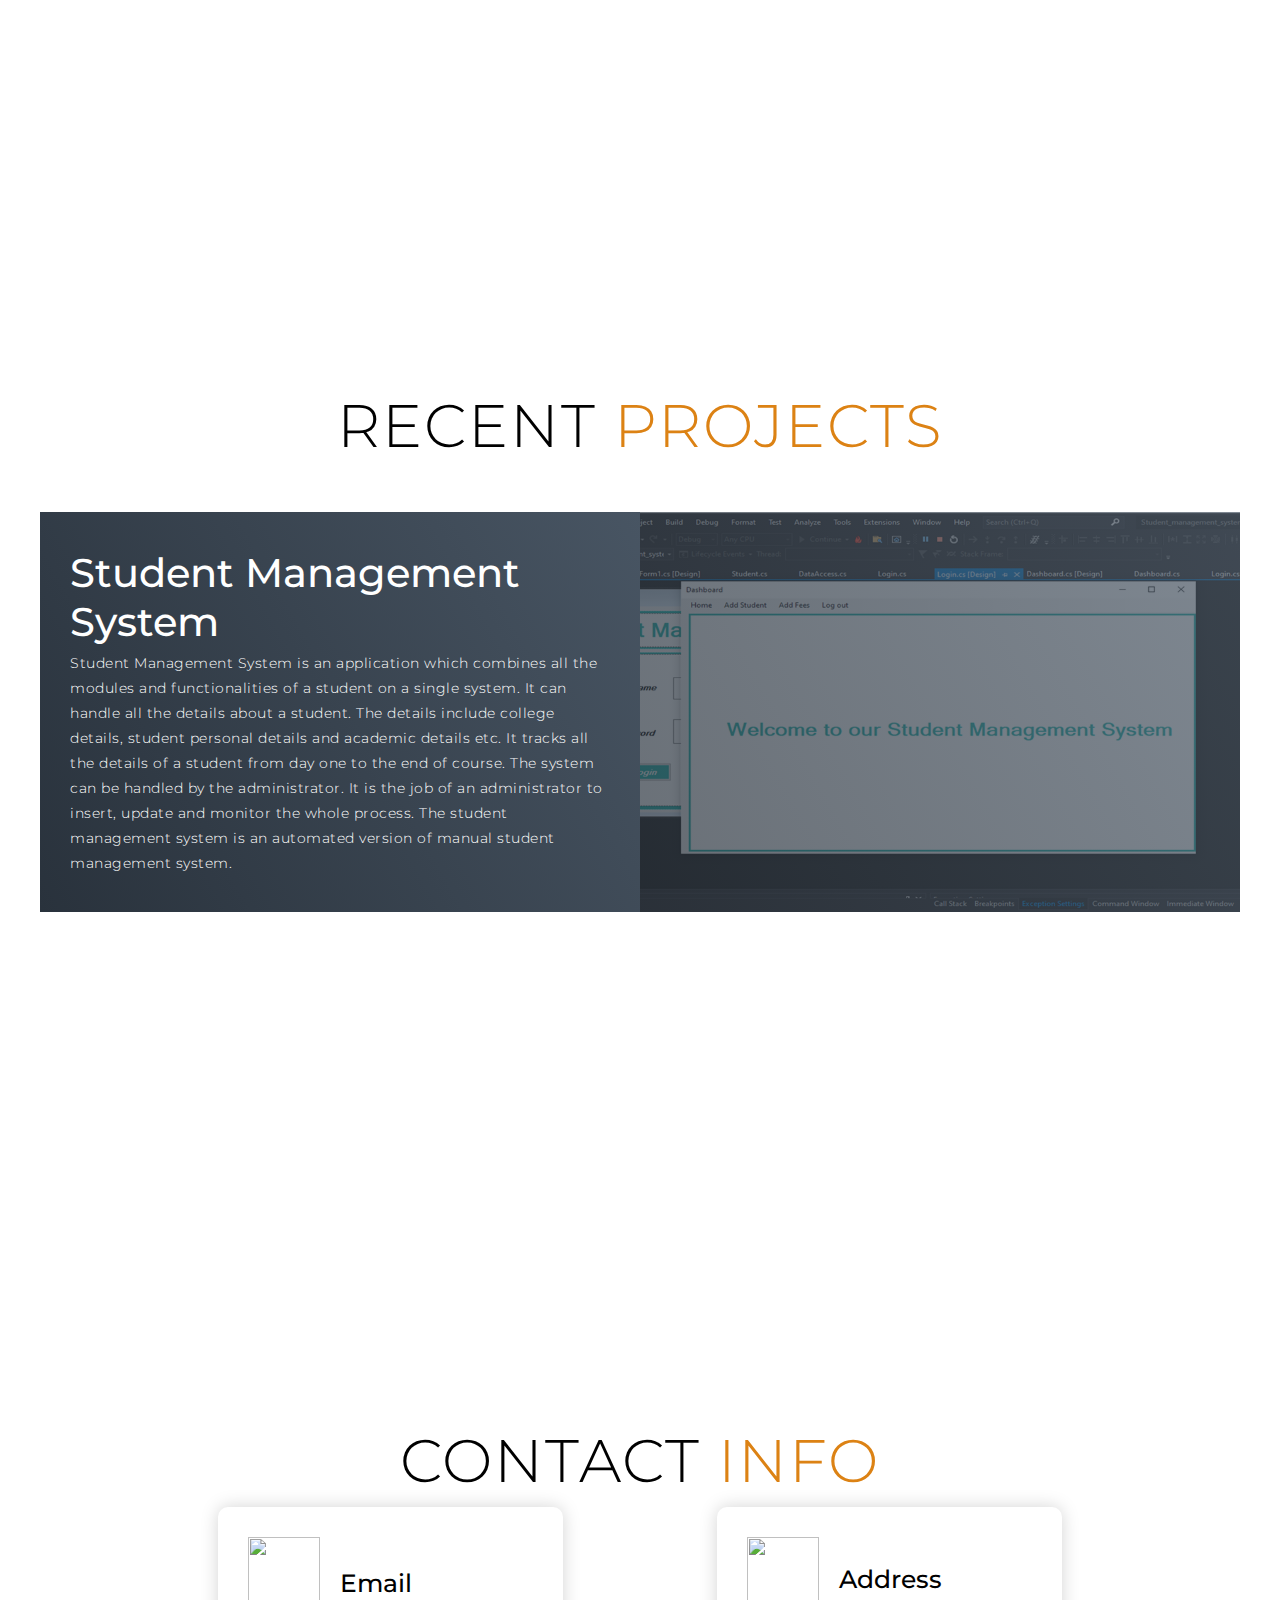
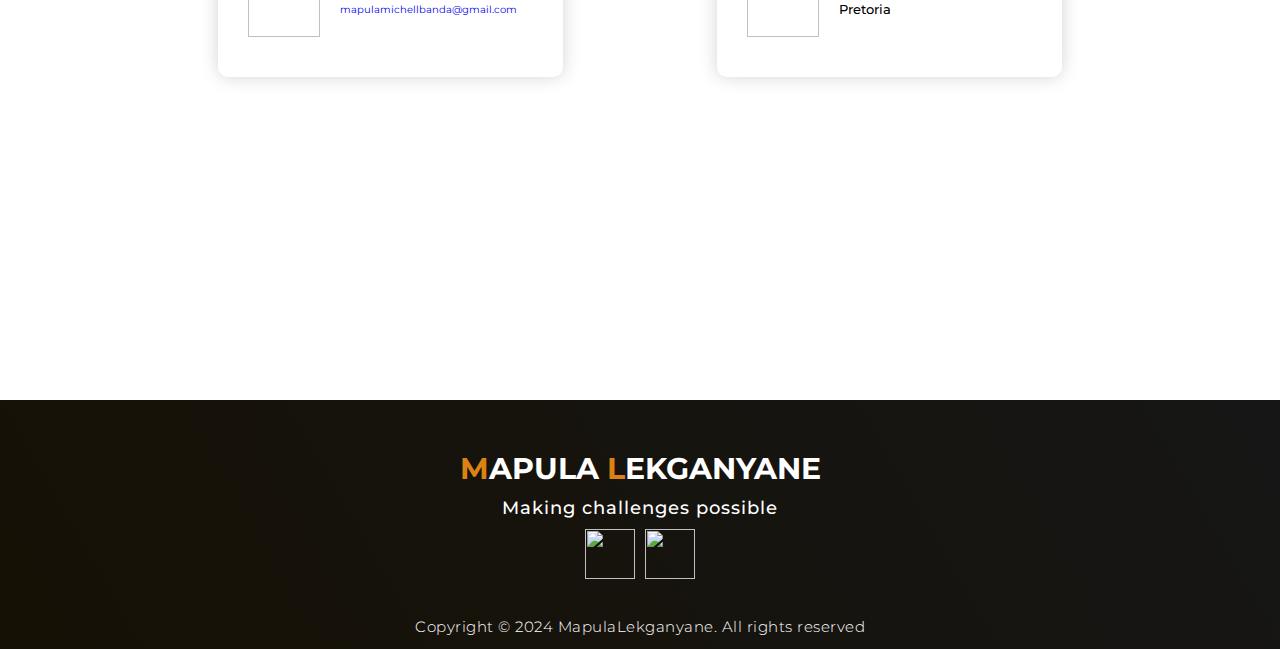
==== commit c4223009: "Update index.html" ====
--- a/index.html
+++ b/index.html
@@ -111,7 +111,7 @@
           <div class="icon"><img src="https://img.icons8.com/fluency/48/mail.png" /></div>
           <div class="contact-info">
             <h1>Email</h1>
-            <a href="mailto:mapulamichellbanda@gmail.com">Send email</a>
+            <a href="mailto:mapulamichellbanda@gmail.com">mapulamichellbanda@gmail.com</a>
           </div>
         </div>
         <div class="contact-item">
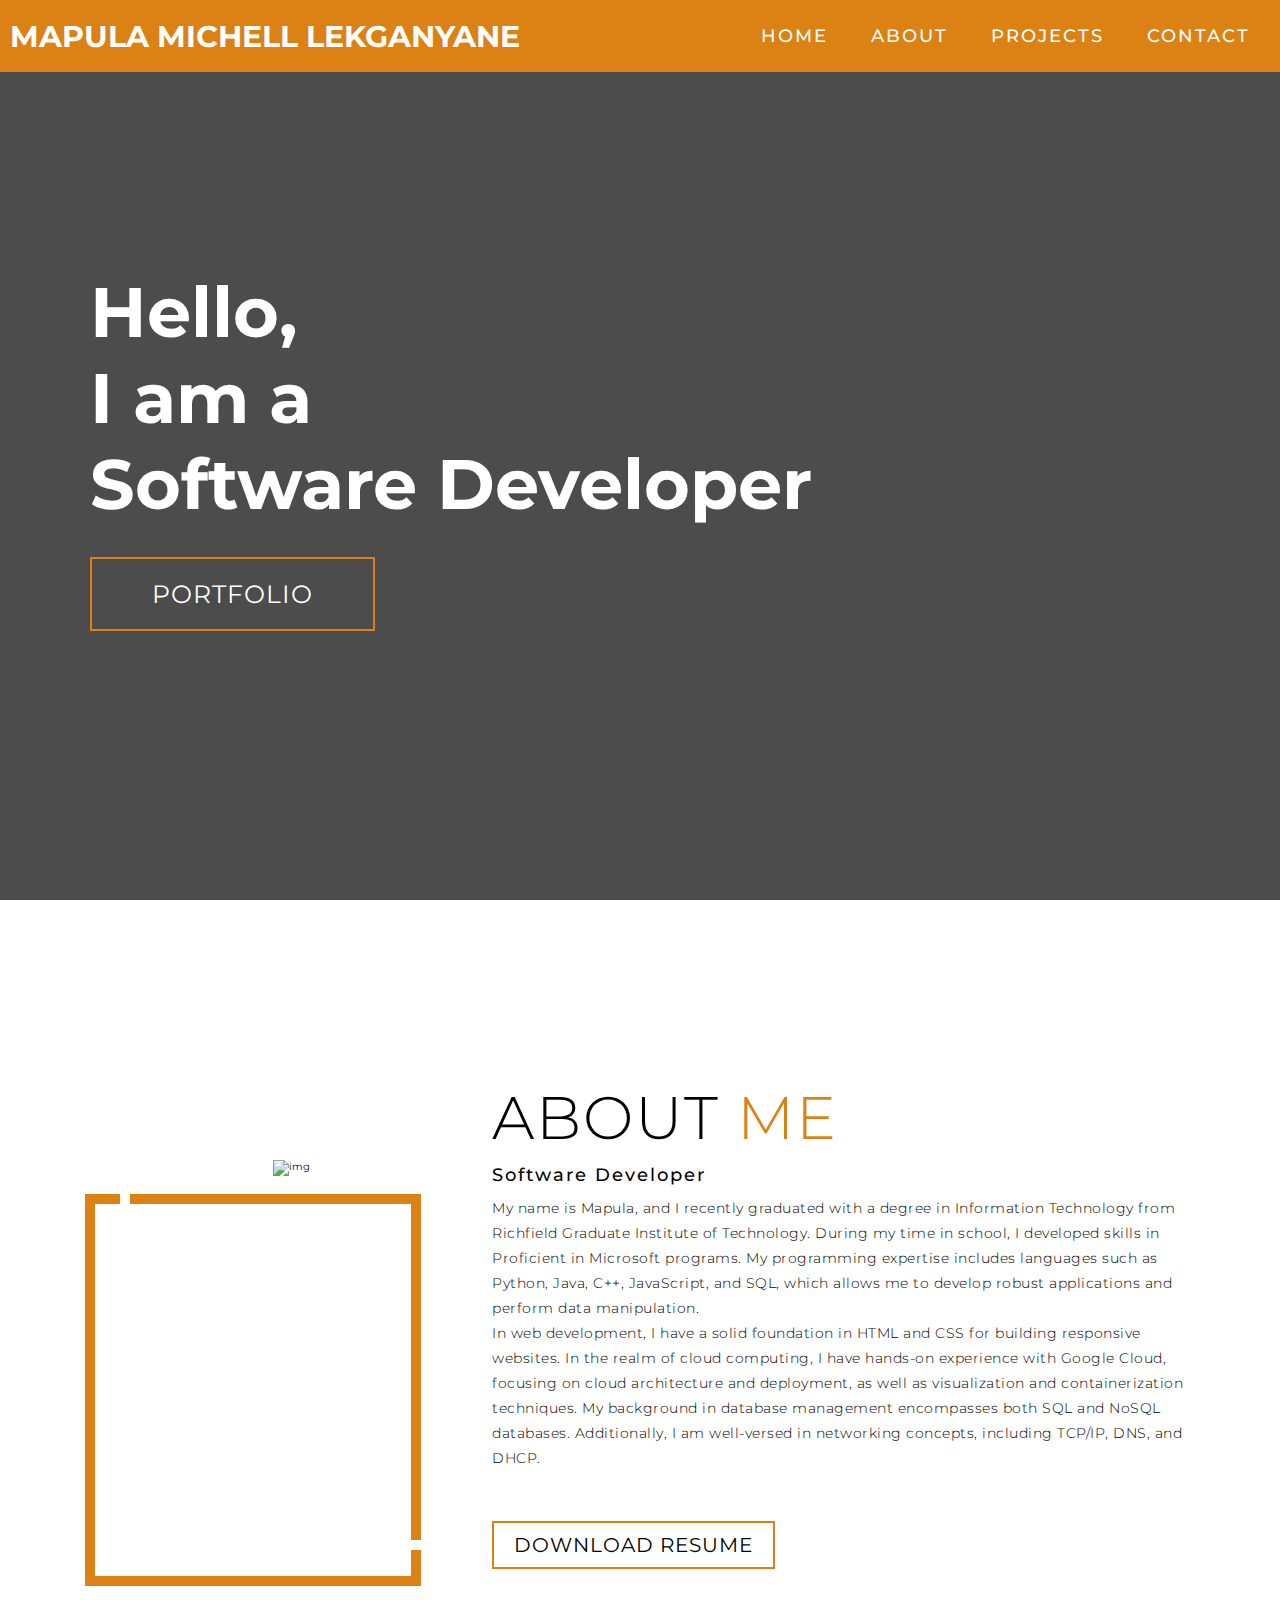
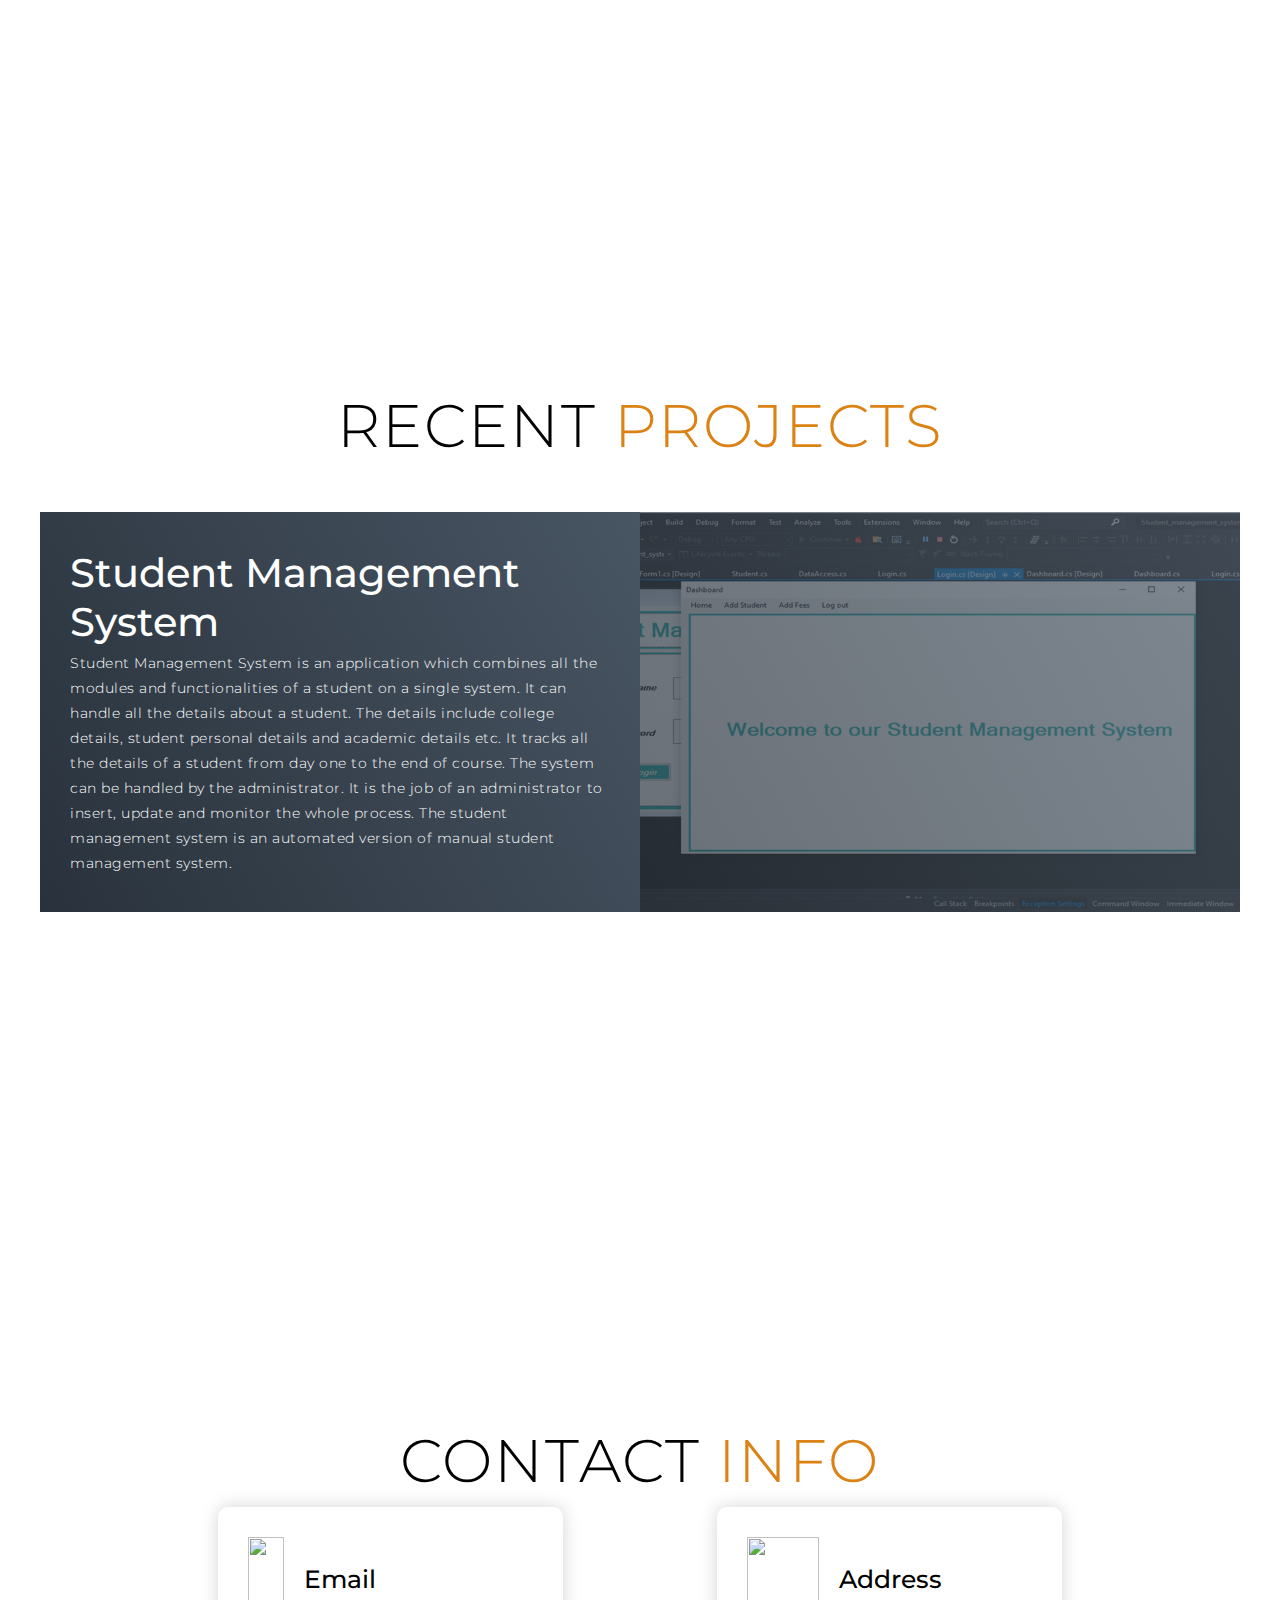
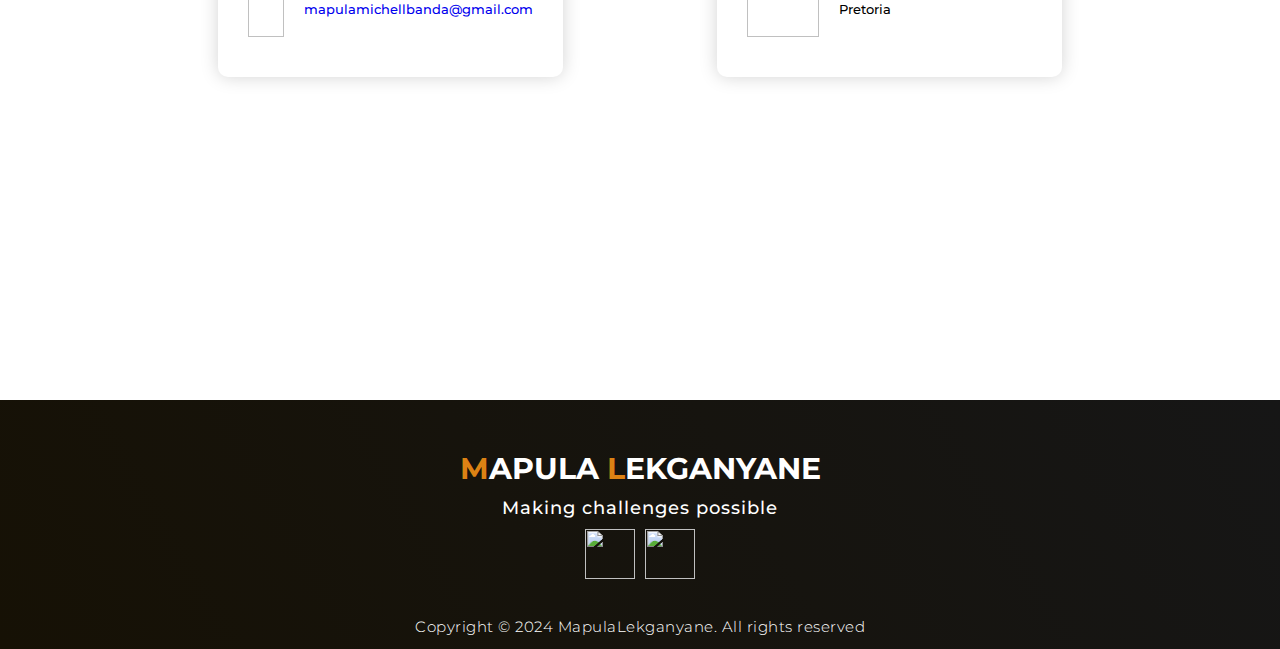
==== commit 712919c8: "Update index.html" ====
--- a/index.html
+++ b/index.html
@@ -111,7 +111,7 @@
           <div class="icon"><img src="https://img.icons8.com/fluency/48/mail.png" /></div>
           <div class="contact-info">
             <h1>Email</h1>
-            <a href="mailto:mapulamichellbanda@gmail.com">mapulamichellbanda@gmail.com</a>
+            <h2><a href="mailto:mapulamichellbanda@gmail.com">mapulamichellbanda@gmail.com</a></h2>
           </div>
         </div>
         <div class="contact-item">
